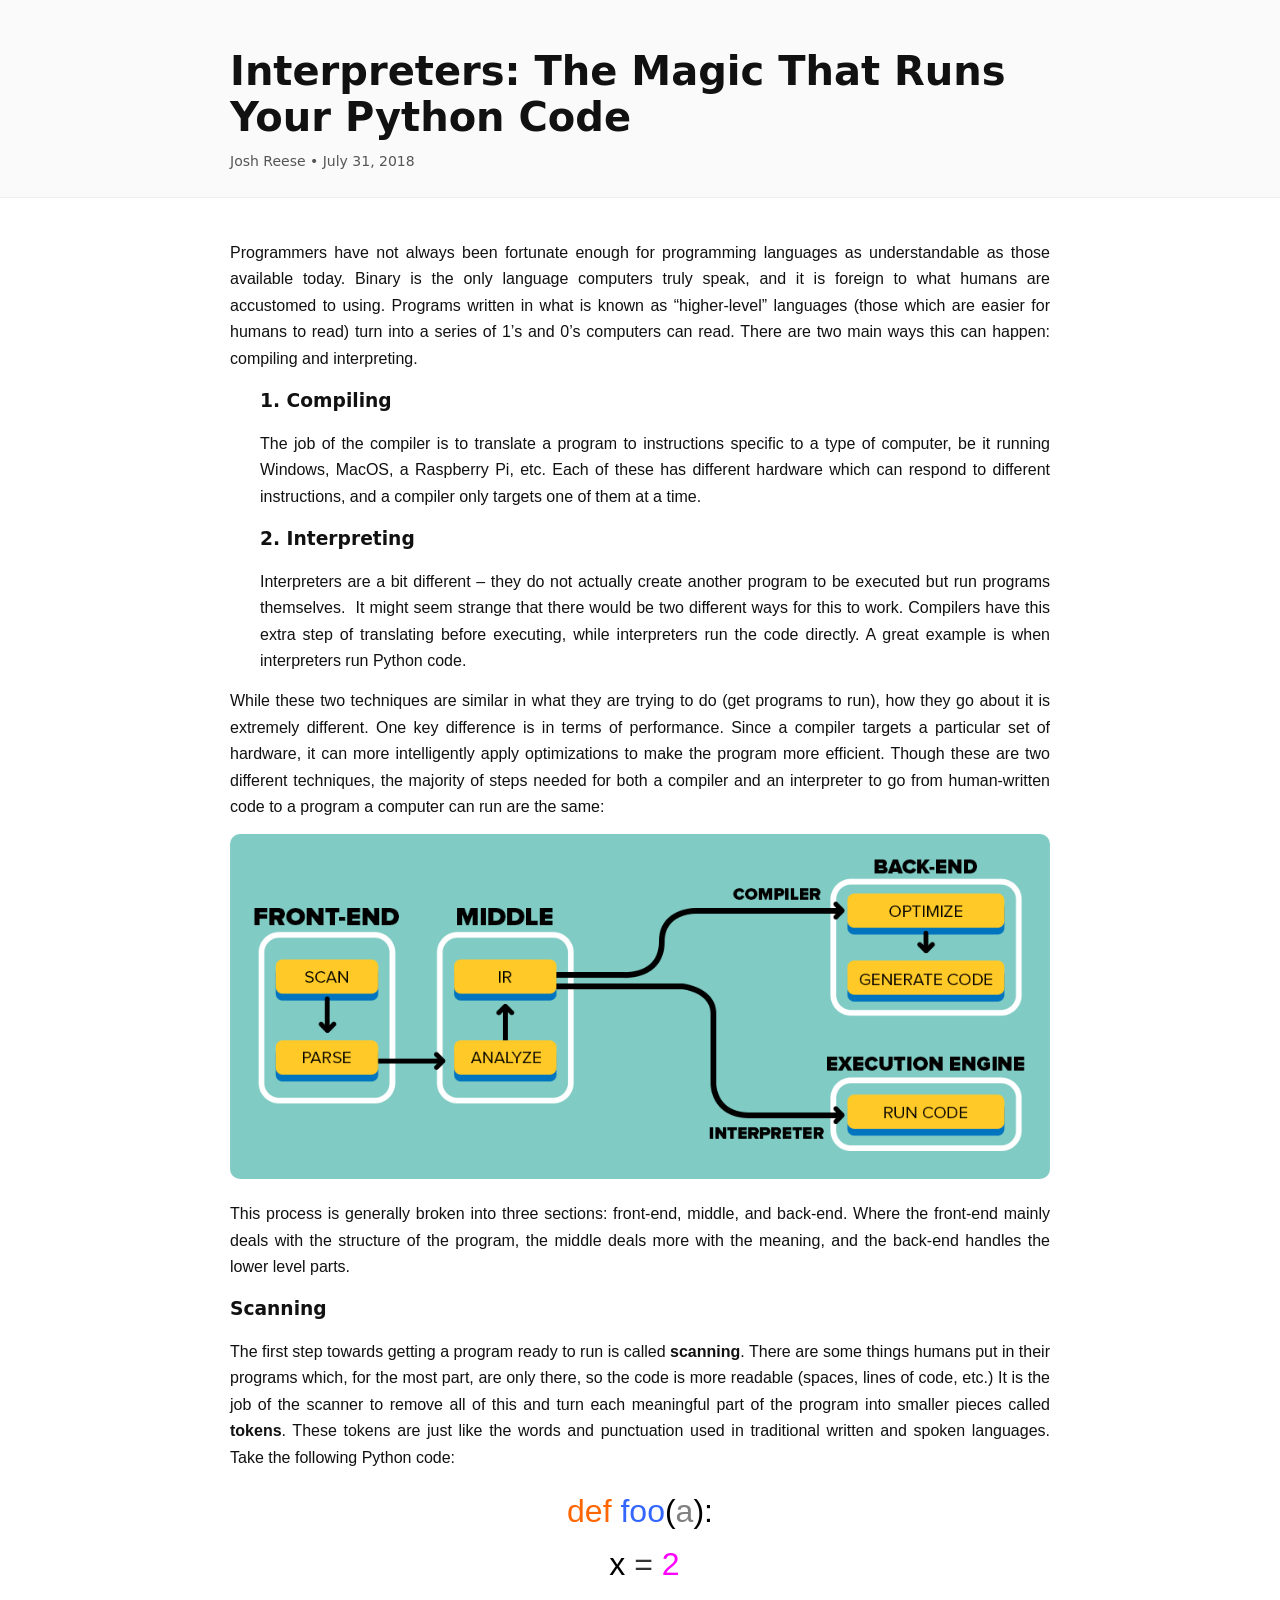
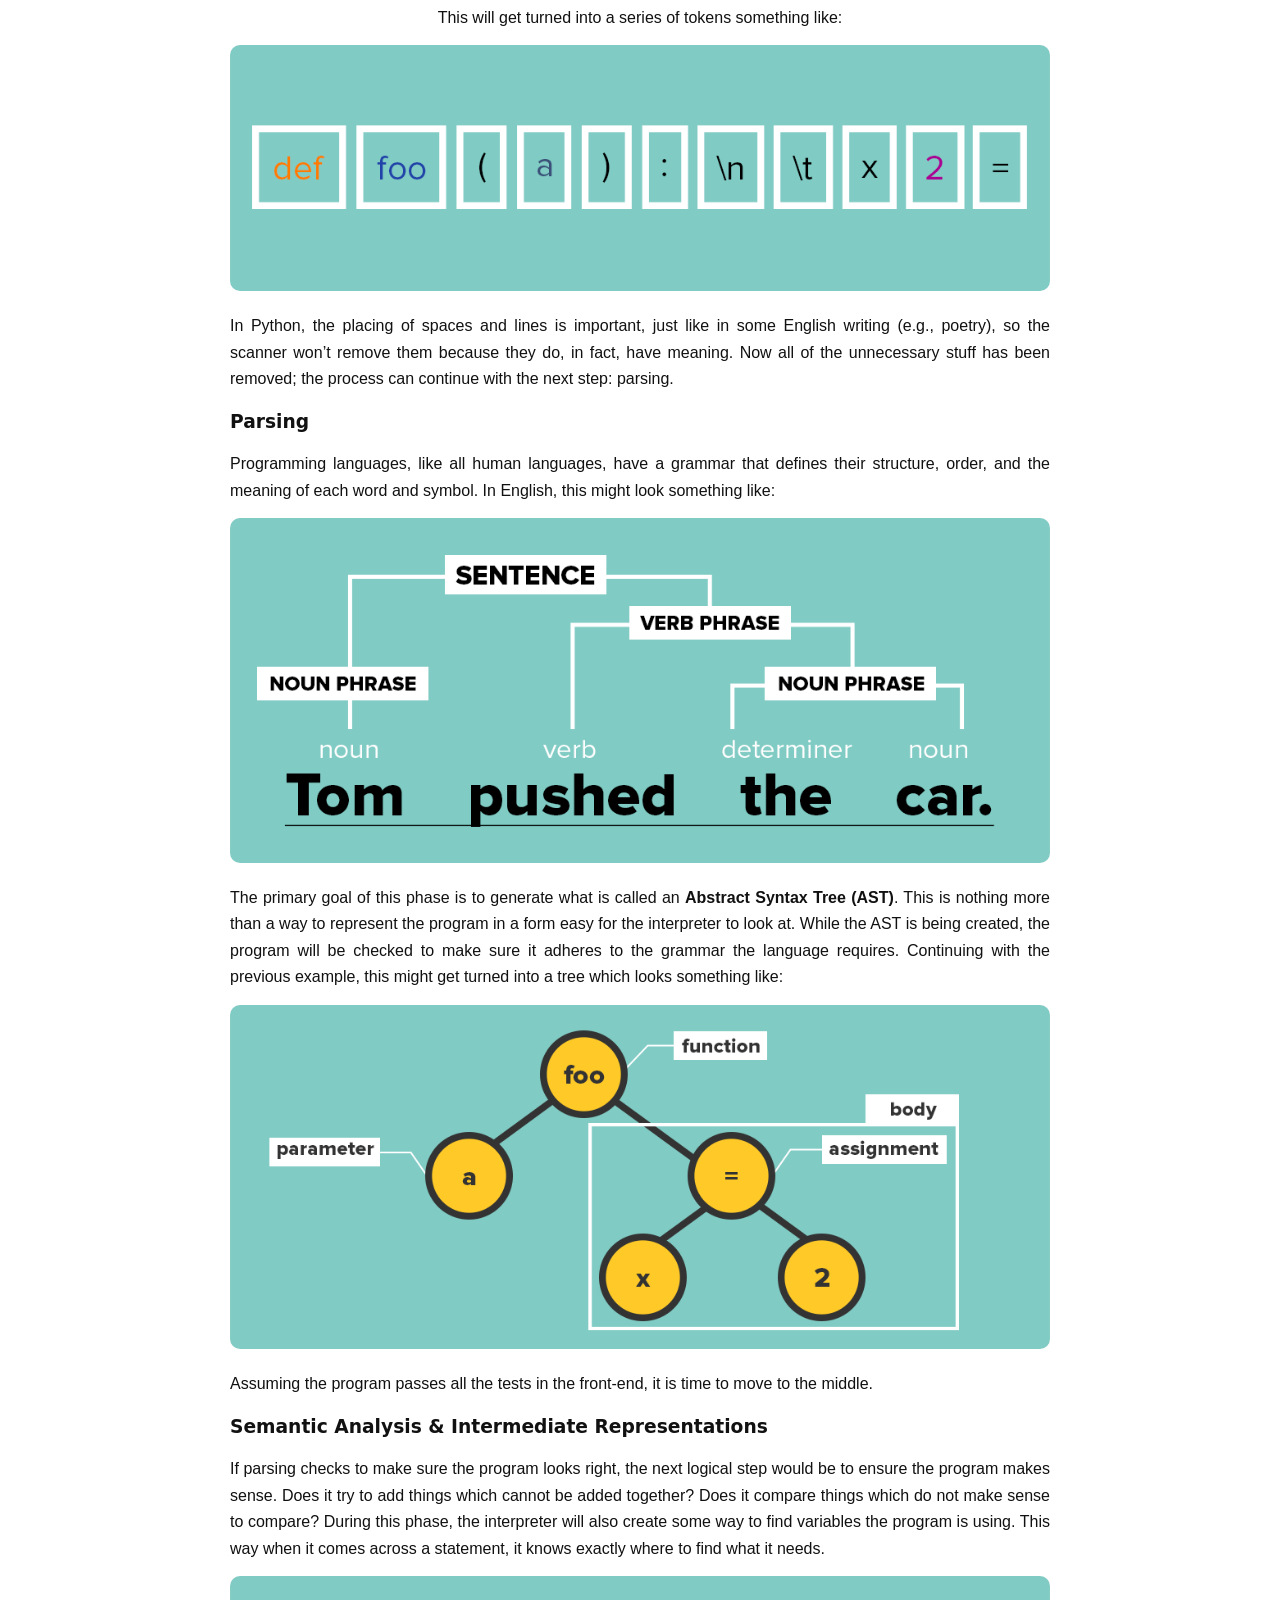
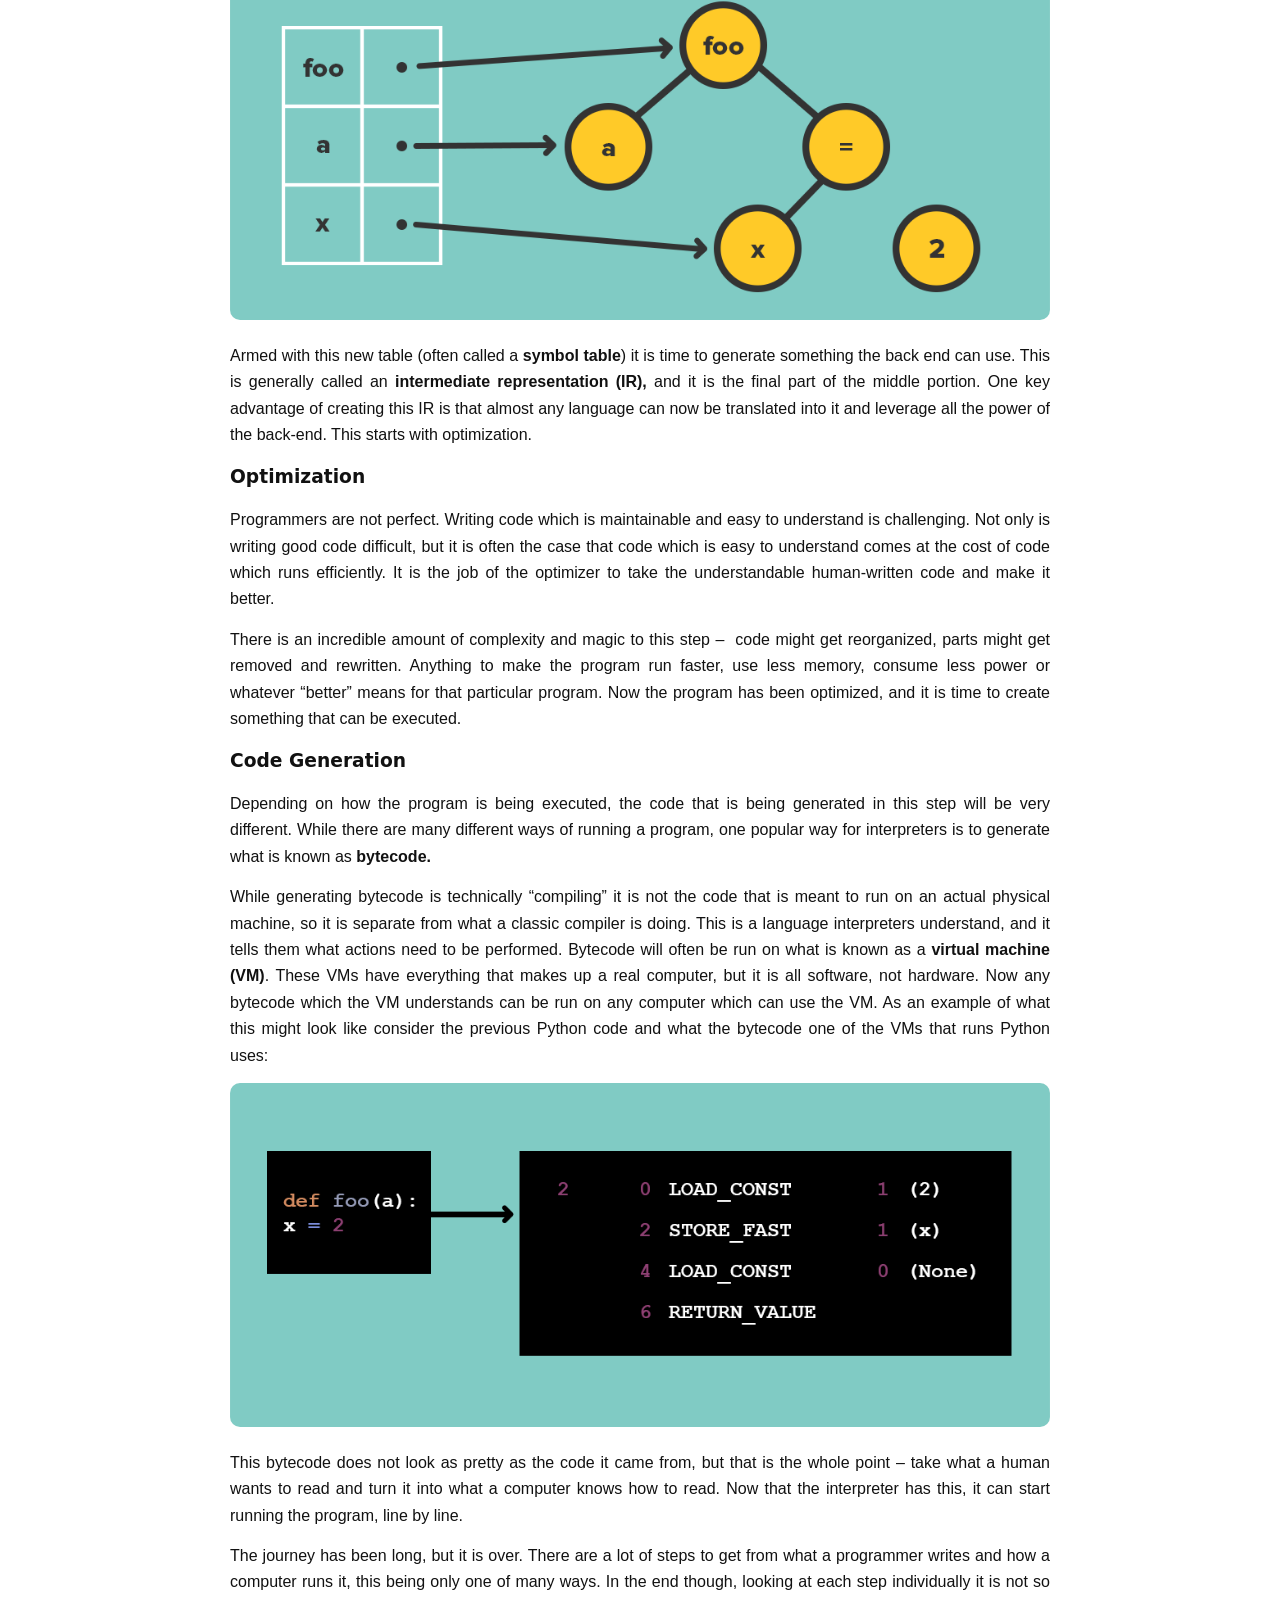
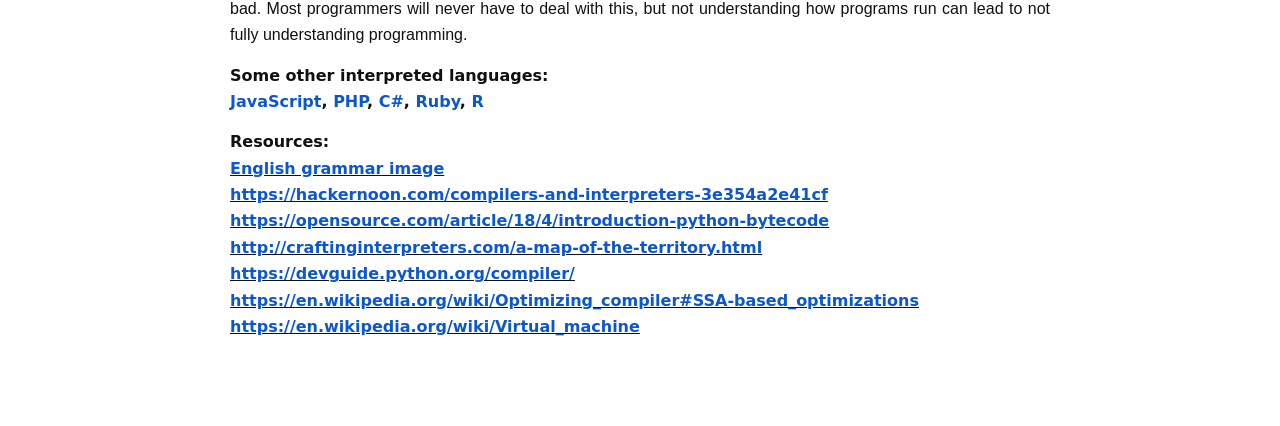
==== index.html @ 9c785656 "Initial static blog deploy" ====
<!doctype html>
<html lang="en">
<head>
  <meta charset="utf-8"/>
  <meta name="viewport" content="width=device-width, initial-scale=1"/>
  <title>Interpreters: The Magic That Runs Your Python Code</title>
  <meta name="author" content="Josh Reese"/>
  <style>
:root{color-scheme:light;}
body{margin:0;font-family:ui-sans-serif,system-ui,-apple-system,Segoe UI,Roboto,Helvetica,Arial,"Apple Color Emoji","Segoe UI Emoji";line-height:1.65;color:#111;background:#fff;}
header{padding:48px 20px 24px;border-bottom:1px solid #eee;background:#fafafa;}
main{max-width:820px;margin:0 auto;padding:28px 20px 72px;}
h1{font-size:40px;line-height:1.15;margin:0 0 10px;}
.meta{font-size:14px;color:#555;}
article h2{font-size:28px;margin-top:34px;line-height:1.25;}
article h3{font-size:20px;margin-top:26px;}
p{margin:14px 0;}
a{color:#0b57d0;text-decoration:none;}
a:hover{text-decoration:underline;}
pre{overflow:auto;padding:14px 16px;border-radius:10px;background:#0f172a;color:#e5e7eb;line-height:1.55;}
code{font-family:ui-monospace,SFMono-Regular,Menlo,Monaco,Consolas,"Liberation Mono","Courier New",monospace;font-size:.95em;}
pre code{color:inherit;}
blockquote{margin:18px 0;padding:2px 18px;border-left:4px solid #ddd;color:#333;background:#fafafa;border-radius:8px;}
img{max-width:100%;height:auto;border-radius:10px;}
figure{margin:22px 0;}
figcaption{font-size:13px;color:#555;margin-top:8px;}
hr{border:none;border-top:1px solid #eee;margin:34px 0;}
ul,ol{padding-left:22px;}
li{margin:6px 0;}
table{border-collapse:collapse;width:100%;margin:18px 0;}
th,td{border:1px solid #e5e7eb;padding:10px;vertical-align:top;}
small{color:#555;}
</style>
</head>
<body>
  <header>
    <div style="max-width:820px;margin:0 auto;">
      <h1>Interpreters: The Magic That Runs Your Python Code</h1>
      <div class="meta">Josh Reese • July 31, 2018</div>
    </div>
  </header>
  <main>
    <article>
      
<p style="text-align: justify;"><span style="font-family: Arial, Helvetica, sans-serif;">Programmers have not always been fortunate enough for programming languages as understandable as those available today. Binary is the only language computers truly speak, and it is foreign to what humans are accustomed to using. Programs written in what is known as “higher-level” languages (those which are easier for humans to read) turn into a series of 1’s and 0’s computers can read. There are two main ways this can happen: compiling and interpreting.</span></p>
<p style="padding-left: 30px;"><span style="font-size: 14pt;"><strong> 1. </strong><strong>Compiling</strong></span></p>
<p style="text-align: justify; padding-left: 30px;"><span style="font-weight: 400; font-family: Arial, Helvetica, sans-serif;">The job of the compiler is to translate a program to instructions specific to a type of computer, be it running Windows, MacOS, a Raspberry Pi, etc. Each of these has different hardware which can respond to different instructions, and a compiler only targets one of them at a time. </span></p>
<p style="padding-left: 30px;"><span style="font-size: 14pt;"><strong> 2. </strong></span><span style="font-size: 14pt;"><strong>Interpreting</strong></span></p>
<p style="text-align: justify; padding-left: 30px;"><span style="font-weight: 400; font-family: Arial, Helvetica, sans-serif;">Interpreters are a bit different – they do not actually create another program to be executed but run programs themselves.  It might seem strange that there would be two different ways for this to work. Compilers have this extra step of translating before executing, while interpreters run the code directly. A great example is when interpreters run Python code.</span></p>
<p style="text-align: justify;"><span style="font-weight: 400; font-family: Arial, Helvetica, sans-serif;">While these two techniques are similar in what they are trying to do (get programs to run), how they go about it is extremely different. One key difference is in terms of performance. Since a compiler targets a particular set of hardware, it can more intelligently apply optimizations to make the program more efficient. Though these are two different techniques, the majority of steps needed for both a compiler and an interpreter to go from human-written code to a program a computer can run are the same:</span></p>
<p style="text-align: justify;"><span style="font-family: Arial, Helvetica, sans-serif;"><a class="fancybox image" href="./assets/i1.png"><img alt="i1" class="alignnone size-full wp-image-5828" height="420" src="./assets/i1.png" width="1000"/></a></span></p>
<p style="text-align: justify;"><span style="font-family: Arial, Helvetica, sans-serif;"><span style="font-weight: 400;">T</span><span style="font-weight: 400;">his process is generally broken into three sections: front-end, middle, and back-end. Where the front-end mainly deals with the structure of the program, the middle deals more with the meaning, and the back-end handles the lower level parts.</span></span></p>
<p style="text-align: justify;"><span style="font-size: 14pt;"><strong>Scanning</strong></span></p>
<p style="text-align: justify;"><span style="font-family: Arial, Helvetica, sans-serif;"><span style="font-weight: 400;">The first step towards getting a program ready to run is called </span><b>scanning</b><span style="font-weight: 400;">. There are some things humans put in their programs which, for the most part, are only there, so the code is more readable (spaces, lines of code, etc.) It is the job of the scanner to remove all of this and turn each meaningful part of the program into smaller pieces called </span><b>tokens</b><span style="font-weight: 400;">. These tokens are just like the words and punctuation used in traditional written and spoken languages. Take the following Python code: </span></span></p>
<p style="text-align: center;"><span style="font-size: 24pt; font-family: Arial, Helvetica, sans-serif;"><span style="font-weight: 400; color: #ff6600;">def</span> <span style="font-weight: 400; color: #3366ff;">foo</span><span style="font-weight: 400;"><span style="color: #000000;">(</span><span style="color: #808080;">a</span><span style="color: #000000;">):</span></span><span style="font-weight: 400;"><br/>
</span><span style="font-weight: 400;">  <span style="color: #000000;">x </span></span><span style="color: #333333;">= </span><span style="font-weight: 400; color: #ff00ff;">2</span></span></p>
<p style="text-align: center;"><span style="font-weight: 400; font-family: Arial, Helvetica, sans-serif;">This will get turned into a series of tokens something like:</span></p>
<p style="text-align: center;"><span style="font-family: Arial, Helvetica, sans-serif;"><a class="fancybox image" href="./assets/i2.png"><img alt="i2" class="alignnone size-full wp-image-5829" height="300" src="./assets/i2.png" width="1000"/></a></span></p>
<p style="text-align: justify;"><span style="font-weight: 400; font-family: Arial, Helvetica, sans-serif;">In Python, the placing of spaces and lines is important, just like in some English writing (e.g., poetry), so the scanner won’t remove them because they do, in fact, have meaning. Now all of the unnecessary stuff has been removed; the process can continue with the next step: parsing.</span></p>
<p style="text-align: justify;"><span style="font-size: 14pt;"><strong>Parsing</strong></span></p>
<p style="text-align: justify;"><span style="font-family: Arial, Helvetica, sans-serif;"><span style="font-weight: 400;">Programming languages, like all human languages, have a grammar that defines their structure, order, and the meaning of each word and symbol. In English, this might look something like</span><span style="font-weight: 400;">:</span></span></p>
<p style="text-align: justify;"><span style="font-family: Arial, Helvetica, sans-serif;"><a class="fancybox image" href="./assets/i3.png"><img alt="i3" class="alignnone size-full wp-image-5830" height="420" src="./assets/i3.png" width="1000"/></a></span></p>
<p style="text-align: justify;"><span style="font-weight: 400; font-family: Arial, Helvetica, sans-serif;"> </span></p>
<p style="text-align: justify;"><span style="font-family: Arial, Helvetica, sans-serif;"><span style="font-weight: 400;">The primary goal of this phase is to generate what is called an </span><b>Abstract Syntax Tree (AST)</b><span style="font-weight: 400;">. This is nothing more than a way to represent the program in a form easy for the interpreter to look at. While the AST is being created, the program will be checked to make sure it adheres to the grammar the language requires. Continuing with the previous example, this might get turned into a tree which looks something like:</span></span></p>
<p style="text-align: justify;"><span style="font-family: Arial, Helvetica, sans-serif;"><a class="fancybox image" href="./assets/i4.png"><img alt="i4" class="alignnone size-full wp-image-5831" height="420" src="./assets/i4.png" width="1000"/></a></span></p>
<p style="text-align: justify;"><span style="font-weight: 400; font-family: Arial, Helvetica, sans-serif;">Assuming the program passes all the tests in the front-end, it is time to move to the middle. </span></p>
<p style="text-align: left;"><span style="font-size: 14pt;"><strong>Semantic Analysis &amp; Intermediate Representations</strong></span></p>
<p style="text-align: justify;"><span style="font-family: Arial, Helvetica, sans-serif;"><span style="font-weight: 400;">If parsing checks to make sure the program looks right, the next logical step would be to ensure the program makes sense. Does it try to add things which cannot be added together? Does it compare things which do not make sense to compare? During this phase, the interpreter will also create some way to find variables the program is using. This way when it comes across a statement, it knows exactly where to find what it needs. </span><span style="font-weight: 400;">   </span></span></p>
<p style="text-align: justify;"><span style="font-family: Arial, Helvetica, sans-serif;"><a class="fancybox image" href="./assets/i5.png"><img alt="i5" class="alignnone size-full wp-image-5832" height="420" src="./assets/i5.png" width="1000"/></a></span></p>
<p style="text-align: justify;"><span style="font-family: Arial, Helvetica, sans-serif;"><span style="font-weight: 400;">Armed with this new table (often called a </span><b>symbol table</b><span style="font-weight: 400;">) it is time to generate something the back end can use. This is generally called an </span><b>intermediate representation</b> <b>(IR),</b><span style="font-weight: 400;"> and it is the final part of the middle portion. One key advantage of creating this IR is that almost any language can now be translated into it and leverage all the power of the back-end. This starts with optimization.</span></span></p>
<p style="text-align: justify;"><span style="font-size: 14pt;"><strong>Optimization</strong></span></p>
<p style="text-align: justify;"><span style="font-weight: 400; font-family: Arial, Helvetica, sans-serif;">Programmers are not perfect. Writing code which is maintainable and easy to understand is challenging. Not only is writing good code difficult, but it is often the case that code which is easy to understand comes at the cost of code which runs efficiently. It is the job of the optimizer to take the understandable human-written code and make it better. </span></p>
<p style="text-align: justify;"><span style="font-weight: 400; font-family: Arial, Helvetica, sans-serif;">There is an incredible amount of complexity and magic to this step –  code might get reorganized, parts might get removed and rewritten. Anything to make the program run faster, use less memory, consume less power or whatever “better” means for that particular program. Now the program has been optimized, and it is time to create something that can be executed.</span></p>
<p style="text-align: justify;"><span style="font-size: 14pt;"><strong>Code Generation</strong></span></p>
<p style="text-align: justify;"><span style="font-family: Arial, Helvetica, sans-serif;"><span style="font-weight: 400;">Depending on how the program is being executed, the code that is being generated in this step will be very different. While there are many different ways of running a program, one popular way for interpreters is to generate what is known as </span><b>bytecode. </b></span></p>
<p style="text-align: justify;"><span style="font-family: Arial, Helvetica, sans-serif;"><span style="font-weight: 400;">While generating bytecode is technically “compiling” it is not the code that is meant to run on an actual physical machine, so it is separate from what a classic compiler is doing. This is a language interpreters understand, and it tells them what actions need to be performed. Bytecode will often be run on what is known as a </span><b>virtual machine (VM)</b><span style="font-weight: 400;">. These VMs have everything that makes up a real computer, but it is all software, not hardware. Now any bytecode which the VM understands can be run on any computer which can use the VM. As an example of what this might look like consider the previous Python code and what the bytecode one of the VMs that runs Python uses:</span></span></p>
<p style="text-align: justify;"><span style="font-family: Arial, Helvetica, sans-serif;"><a class="fancybox image" href="./assets/i6.png"><img alt="i6" class="alignnone size-full wp-image-5833" height="420" src="./assets/i6.png" width="1000"/></a></span></p>
<p style="text-align: justify;"><span style="font-weight: 400; font-family: Arial, Helvetica, sans-serif;">This bytecode does not look as pretty as the code it came from, but that is the whole point – take what a human wants to read and turn it into what a computer knows how to read. Now that the interpreter has this, it can start running the program, line by line.</span></p>
<p style="text-align: justify;"><span style="font-weight: 400; font-family: Arial, Helvetica, sans-serif;">The journey has been long, but it is over. There are a lot of steps to get from what a programmer writes and how a computer runs it, this being only one of many ways. In the end though, looking at each step individually it is not so bad. Most programmers will never have to deal with this, but not understanding how programs run can lead to not fully understanding programming.</span></p>
<p><strong>Some other interpreted languages:</strong><br/>
<strong><a href="https://en.wikipedia.org/wiki/JavaScript" target="_blank">JavaScript</a>, <a href="https://en.wikipedia.org/wiki/PHP" target="_blank">PHP</a>, <a href="https://en.wikipedia.org/wiki/C_Sharp_(programming_language)">C#</a>, <a href="https://en.wikipedia.org/wiki/Ruby_(programming_language)" target="_blank">Ruby</a>, <a href="https://en.wikipedia.org/wiki/R_(programming_language)" target="_blank">R</a></strong></p>
<p><strong>Resources:</strong><br/>
<a href="https://photobucket.com/gallery/user/shmi11y/media/cGF0aDpVb1MgTGluZ1NpdGUvdG9tcHVzaGVkdGhlY2FyLnBuZw==/?ref="></a><span style="text-decoration: underline;"><strong><a href="https://photobucket.com/gallery/user/shmi11y/media/cGF0aDpVb1MgTGluZ1NpdGUvdG9tcHVzaGVkdGhlY2FyLnBuZw==/?ref=" target="_blank">English grammar image</a></strong></span><br/>
<span style="text-decoration: underline;"><strong><a href="https://hackernoon.com/compilers-and-interpreters-3e354a2e41cf" target="_blank">https://hackernoon.com/compilers-and-interpreters-3e354a2e41cf</a></strong></span><br/>
<span style="text-decoration: underline;"><strong><a href="https://opensource.com/article/18/4/introduction-python-bytecode" target="_blank">https://opensource.com/article/18/4/introduction-python-bytecode</a></strong></span><br/>
<span style="text-decoration: underline;"><strong><a href="http://craftinginterpreters.com/a-map-of-the-territory.html"></a><a href="http://craftinginterpreters.com/a-map-of-the-territory.html" target="_blank">http://craftinginterpreters.com/a-map-of-the-territory.html</a></strong></span><br/>
<span style="text-decoration: underline;"><strong><a href="https://devguide.python.org/compiler/"></a><a href="https://devguide.python.org/compiler/" target="_blank">https://devguide.python.org/compiler/</a></strong></span><br/>
<span style="text-decoration: underline;"><strong><a href="https://en.wikipedia.org/wiki/Optimizing_compiler#SSA-based_optimizations"></a><a href="https://en.wikipedia.org/wiki/Optimizing_compiler#SSA-based_optimizations" target="_blank">https://en.wikipedia.org/wiki/Optimizing_compiler#SSA-based_optimizations</a></strong></span><br/>
<span style="text-decoration: underline;"><strong><a href="https://en.wikipedia.org/wiki/Virtual_machine"></a><a href="https://en.wikipedia.org/wiki/Virtual_machine" target="_blank">https://en.wikipedia.org/wiki/Virtual_machine</a></strong></span></p>
<p class="no-break"> </p> 
    </article>
  </main>
</body>
</html>
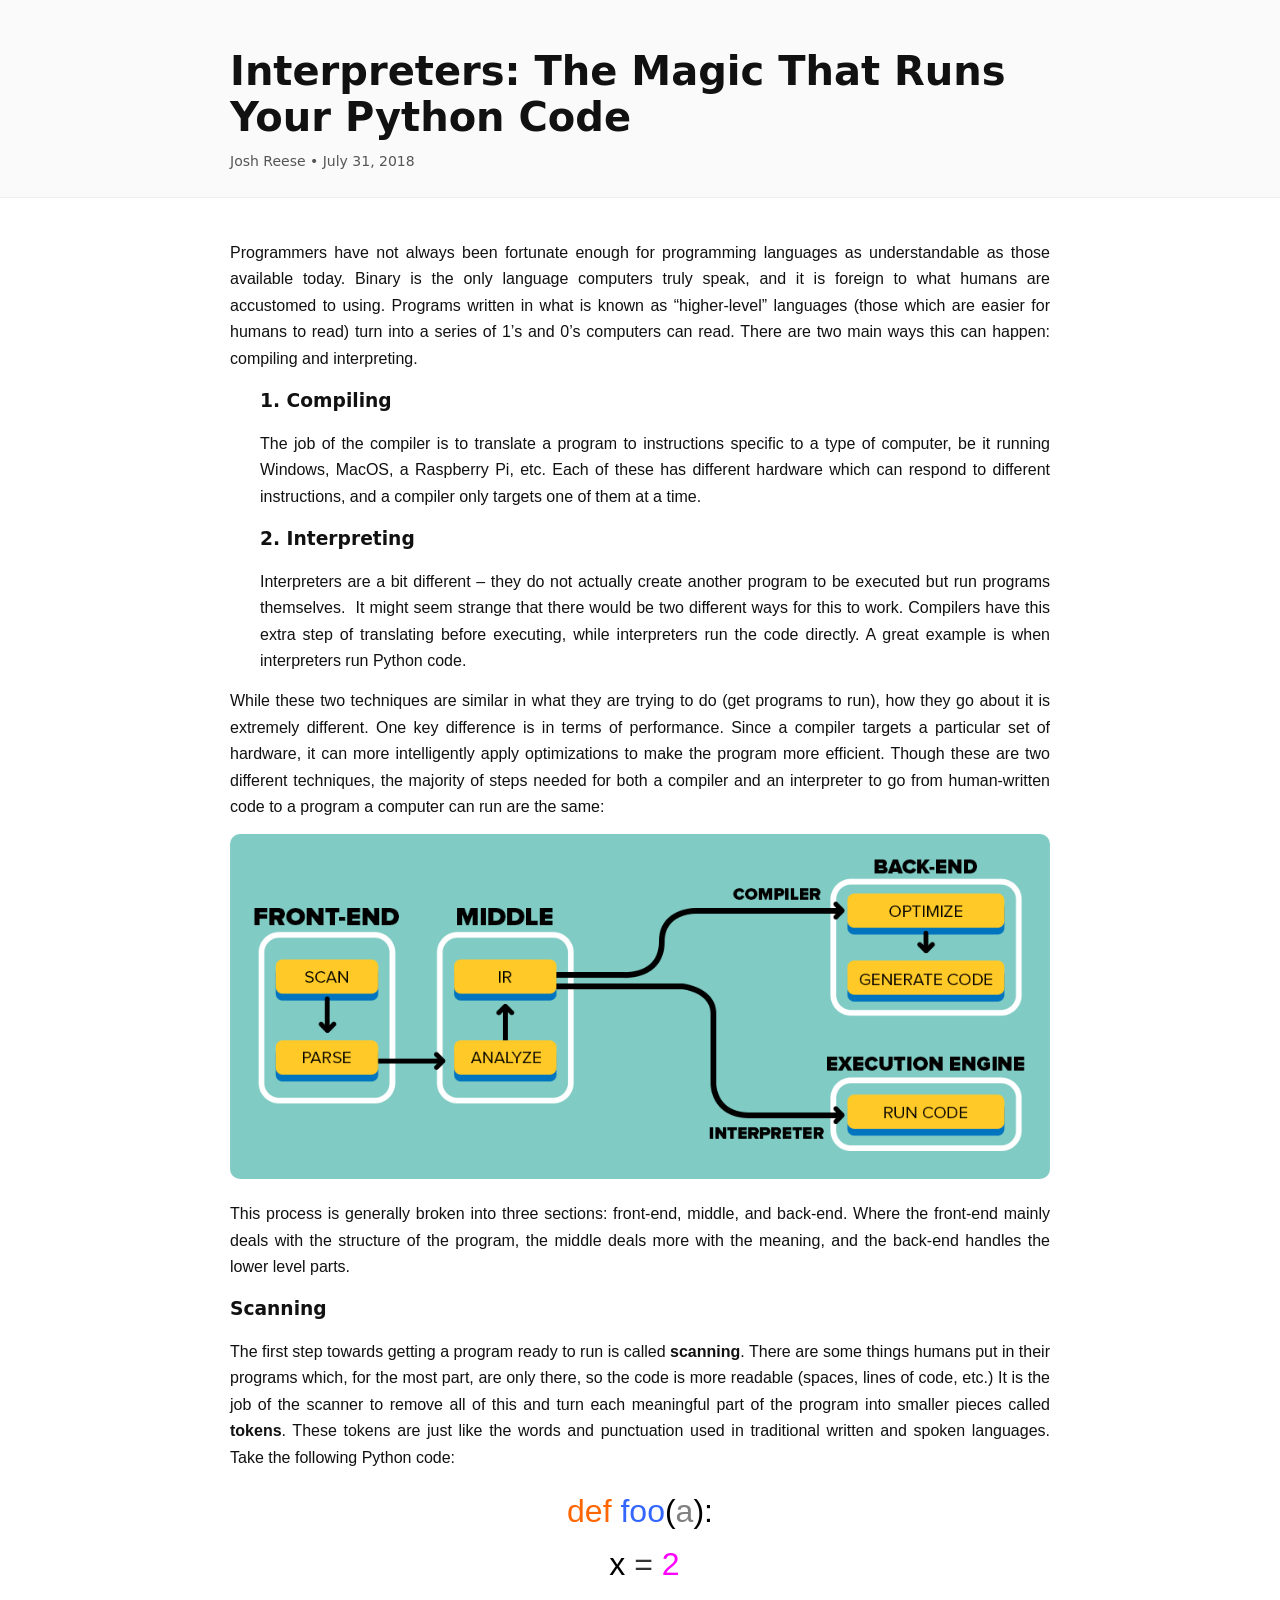
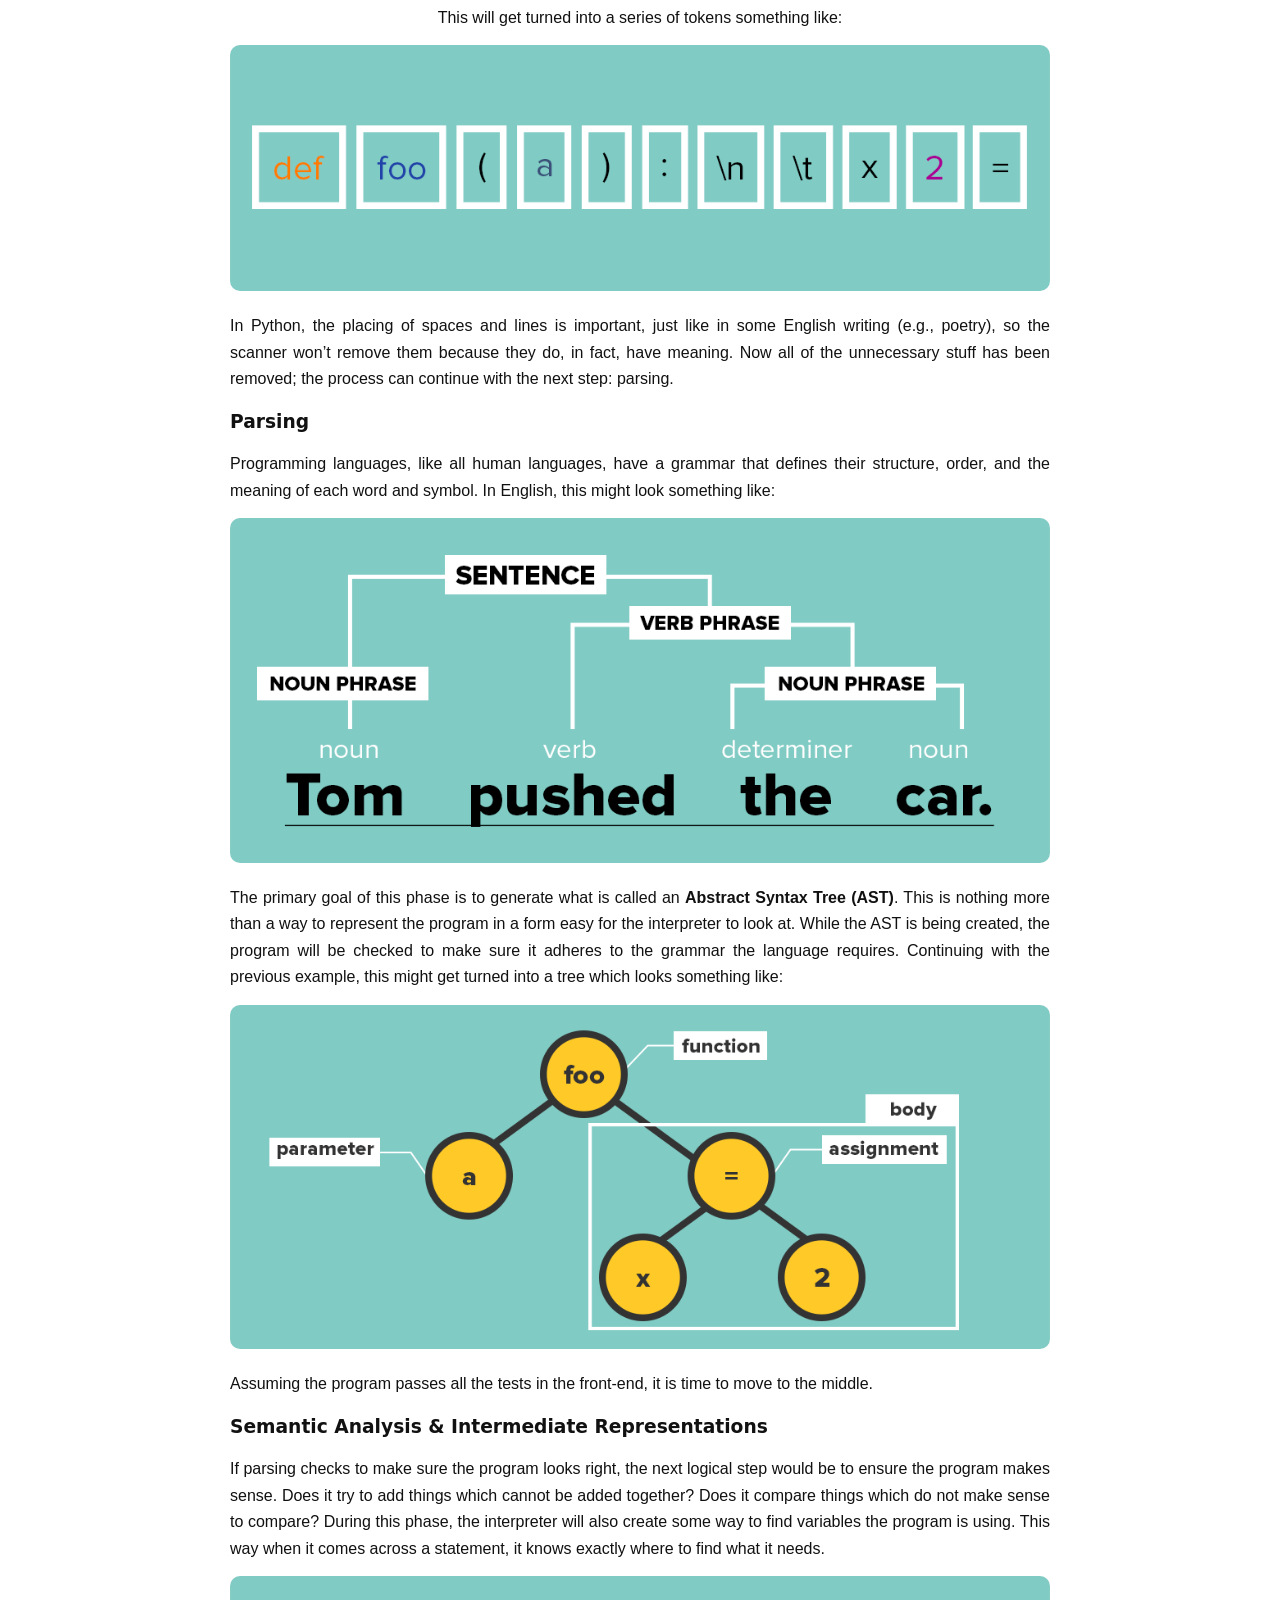
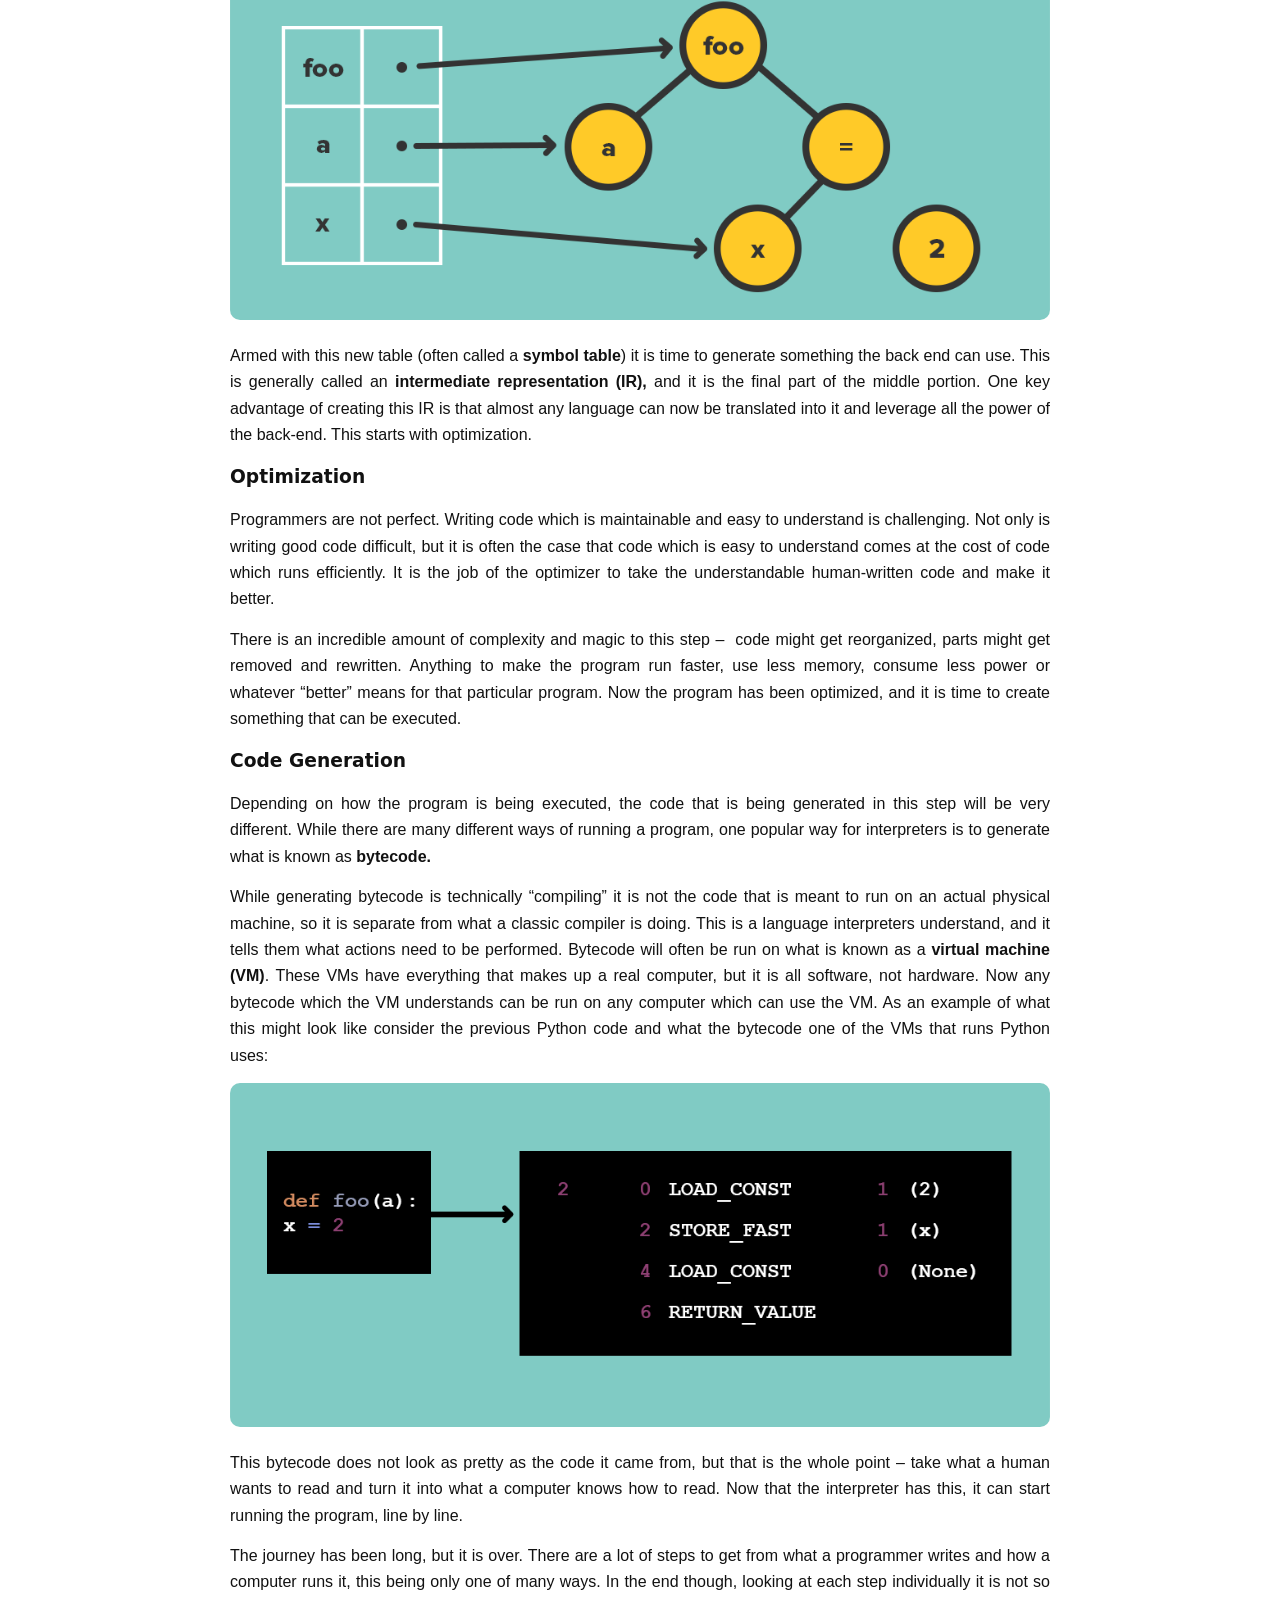
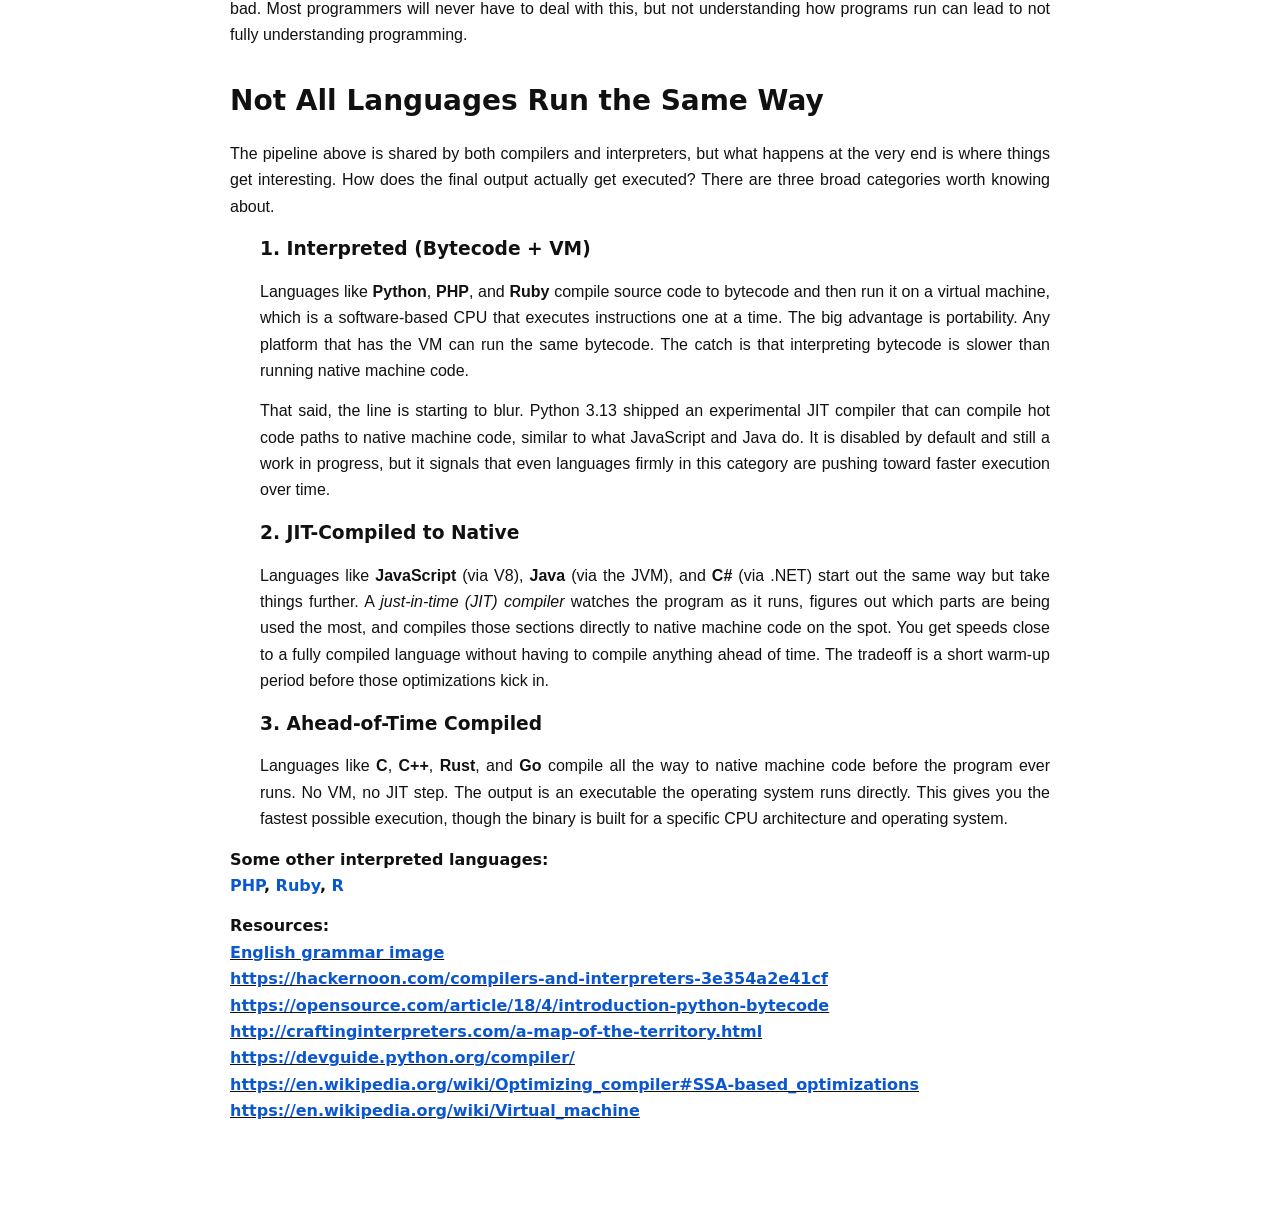
==== commit 0bdd98ae: "Add language execution categories section The original post listed C# and JavaScript as interpreted " ====
--- a/index.html
+++ b/index.html
@@ -77,8 +77,21 @@
 <p style="text-align: justify;"><span style="font-family: Arial, Helvetica, sans-serif;"><a class="fancybox image" href="./assets/i6.png"><img alt="i6" class="alignnone size-full wp-image-5833" height="420" src="./assets/i6.png" width="1000"/></a></span></p>
 <p style="text-align: justify;"><span style="font-weight: 400; font-family: Arial, Helvetica, sans-serif;">This bytecode does not look as pretty as the code it came from, but that is the whole point – take what a human wants to read and turn it into what a computer knows how to read. Now that the interpreter has this, it can start running the program, line by line.</span></p>
 <p style="text-align: justify;"><span style="font-weight: 400; font-family: Arial, Helvetica, sans-serif;">The journey has been long, but it is over. There are a lot of steps to get from what a programmer writes and how a computer runs it, this being only one of many ways. In the end though, looking at each step individually it is not so bad. Most programmers will never have to deal with this, but not understanding how programs run can lead to not fully understanding programming.</span></p>
+<h2>Not All Languages Run the Same Way</h2>
+<p style="text-align: justify;"><span style="font-family: Arial, Helvetica, sans-serif;">The pipeline above is shared by both compilers and interpreters, but what happens at the very end is where things get interesting. How does the final output actually get executed? There are three broad categories worth knowing about.</span></p>
+
+<p style="padding-left: 30px;"><span style="font-size: 14pt;"><strong>1. Interpreted (Bytecode + VM)</strong></span></p>
+<p style="text-align: justify; padding-left: 30px;"><span style="font-family: Arial, Helvetica, sans-serif;">Languages like <strong>Python</strong>, <strong>PHP</strong>, and <strong>Ruby</strong> compile source code to bytecode and then run it on a virtual machine, which is a software-based CPU that executes instructions one at a time. The big advantage is portability. Any platform that has the VM can run the same bytecode. The catch is that interpreting bytecode is slower than running native machine code.</span></p>
+<p style="text-align: justify; padding-left: 30px;"><span style="font-family: Arial, Helvetica, sans-serif;">That said, the line is starting to blur. Python 3.13 shipped an experimental JIT compiler that can compile hot code paths to native machine code, similar to what JavaScript and Java do. It is disabled by default and still a work in progress, but it signals that even languages firmly in this category are pushing toward faster execution over time.</span></p>
+
+<p style="padding-left: 30px;"><span style="font-size: 14pt;"><strong>2. JIT-Compiled to Native</strong></span></p>
+<p style="text-align: justify; padding-left: 30px;"><span style="font-family: Arial, Helvetica, sans-serif;">Languages like <strong>JavaScript</strong> (via V8), <strong>Java</strong> (via the JVM), and <strong>C#</strong> (via .NET) start out the same way but take things further. A <em>just-in-time (JIT) compiler</em> watches the program as it runs, figures out which parts are being used the most, and compiles those sections directly to native machine code on the spot. You get speeds close to a fully compiled language without having to compile anything ahead of time. The tradeoff is a short warm-up period before those optimizations kick in.</span></p>
+
+<p style="padding-left: 30px;"><span style="font-size: 14pt;"><strong>3. Ahead-of-Time Compiled</strong></span></p>
+<p style="text-align: justify; padding-left: 30px;"><span style="font-family: Arial, Helvetica, sans-serif;">Languages like <strong>C</strong>, <strong>C++</strong>, <strong>Rust</strong>, and <strong>Go</strong> compile all the way to native machine code before the program ever runs. No VM, no JIT step. The output is an executable the operating system runs directly. This gives you the fastest possible execution, though the binary is built for a specific CPU architecture and operating system.</span></p>
+
 <p><strong>Some other interpreted languages:</strong><br/>
-<strong><a href="https://en.wikipedia.org/wiki/JavaScript" target="_blank">JavaScript</a>, <a href="https://en.wikipedia.org/wiki/PHP" target="_blank">PHP</a>, <a href="https://en.wikipedia.org/wiki/C_Sharp_(programming_language)">C#</a>, <a href="https://en.wikipedia.org/wiki/Ruby_(programming_language)" target="_blank">Ruby</a>, <a href="https://en.wikipedia.org/wiki/R_(programming_language)" target="_blank">R</a></strong></p>
+<strong><a href="https://en.wikipedia.org/wiki/PHP" target="_blank">PHP</a>, <a href="https://en.wikipedia.org/wiki/Ruby_(programming_language)" target="_blank">Ruby</a>, <a href="https://en.wikipedia.org/wiki/R_(programming_language)" target="_blank">R</a></strong></p>
 <p><strong>Resources:</strong><br/>
 <a href="https://photobucket.com/gallery/user/shmi11y/media/cGF0aDpVb1MgTGluZ1NpdGUvdG9tcHVzaGVkdGhlY2FyLnBuZw==/?ref="></a><span style="text-decoration: underline;"><strong><a href="https://photobucket.com/gallery/user/shmi11y/media/cGF0aDpVb1MgTGluZ1NpdGUvdG9tcHVzaGVkdGhlY2FyLnBuZw==/?ref=" target="_blank">English grammar image</a></strong></span><br/>
 <span style="text-decoration: underline;"><strong><a href="https://hackernoon.com/compilers-and-interpreters-3e354a2e41cf" target="_blank">https://hackernoon.com/compilers-and-interpreters-3e354a2e41cf</a></strong></span><br/>
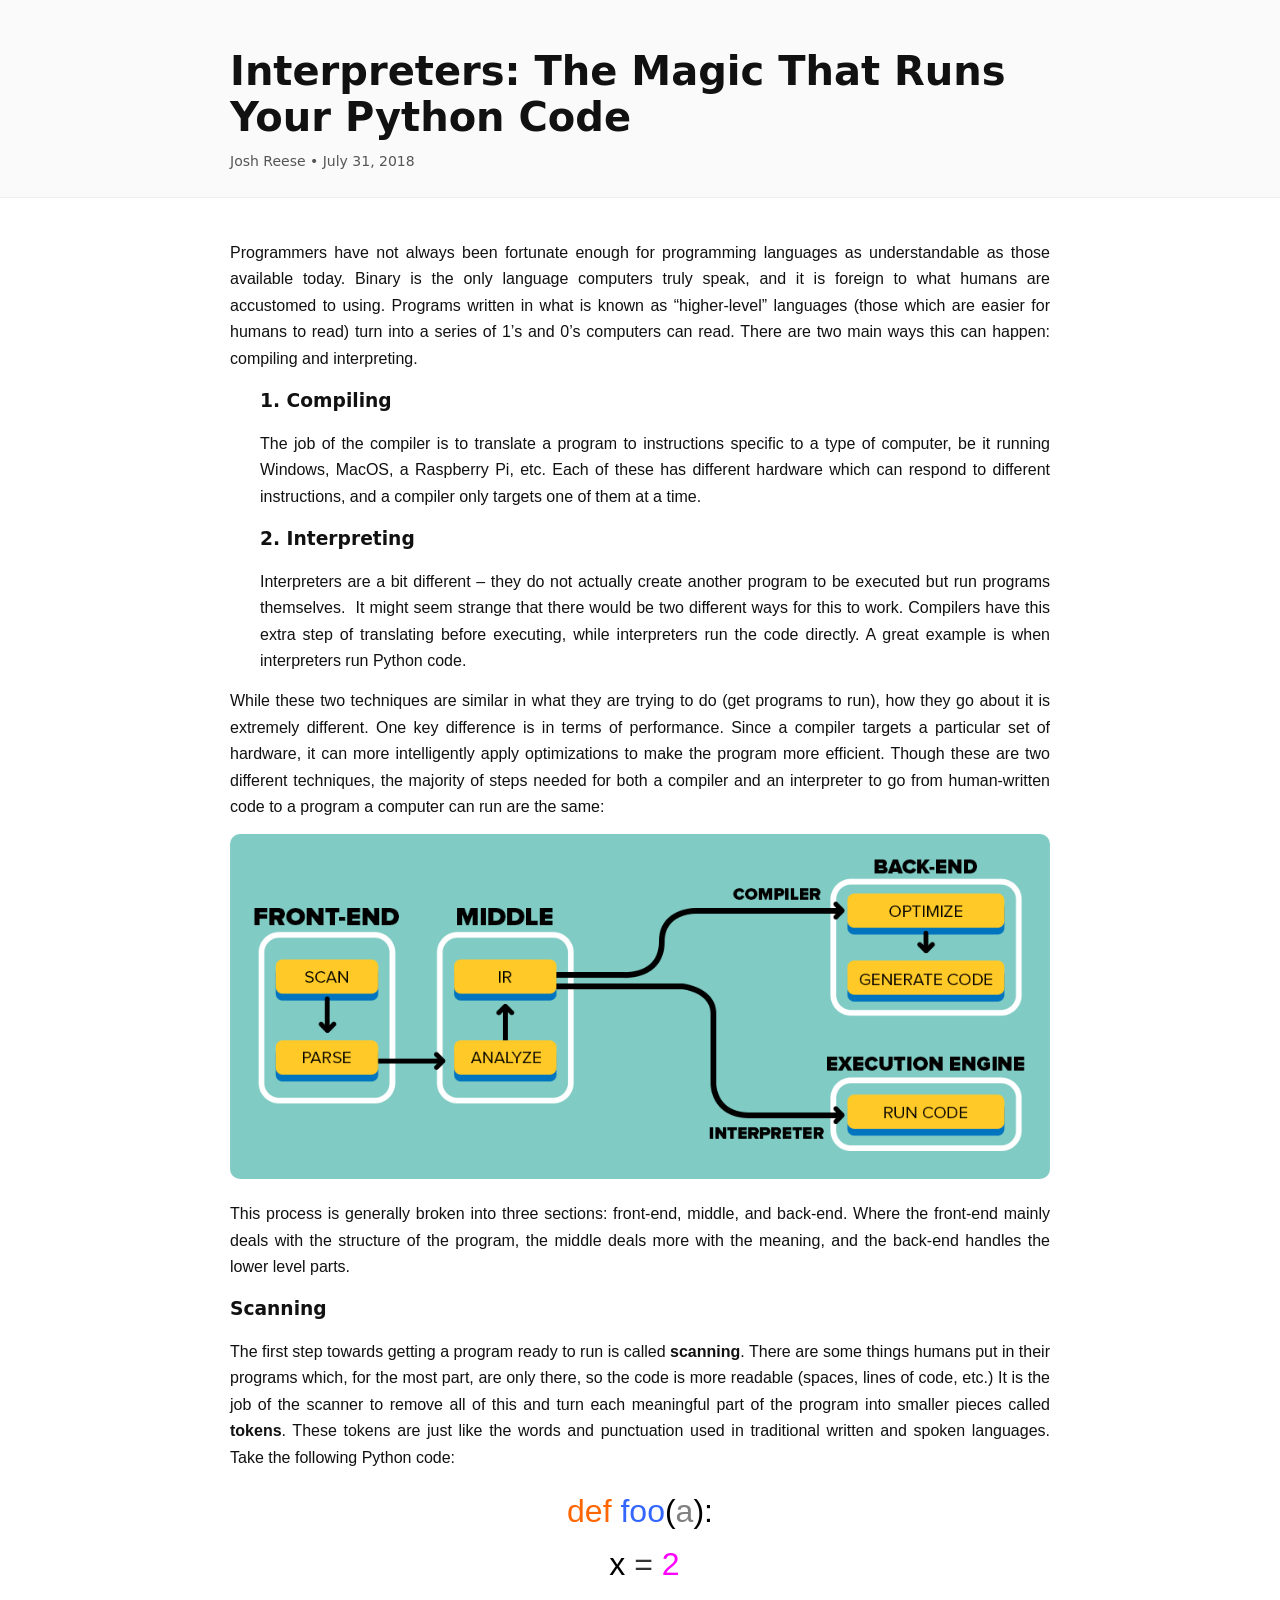
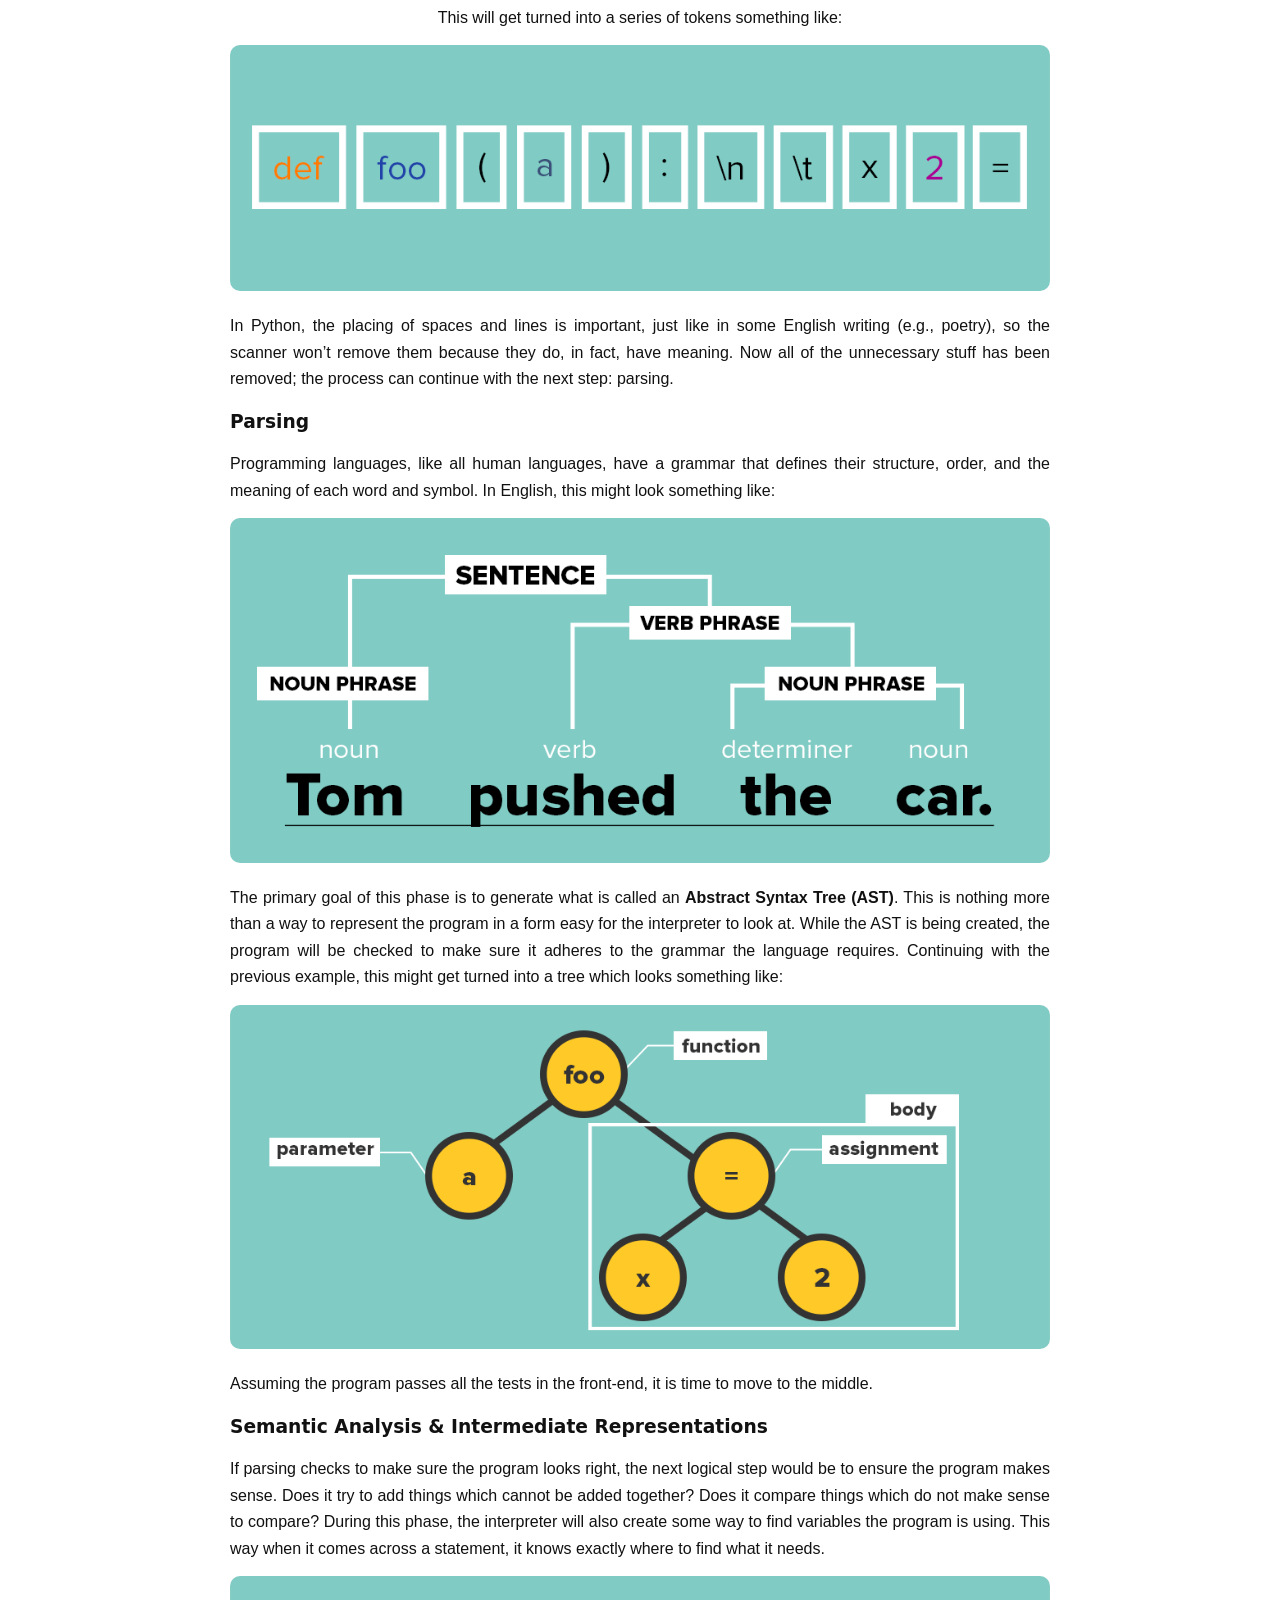
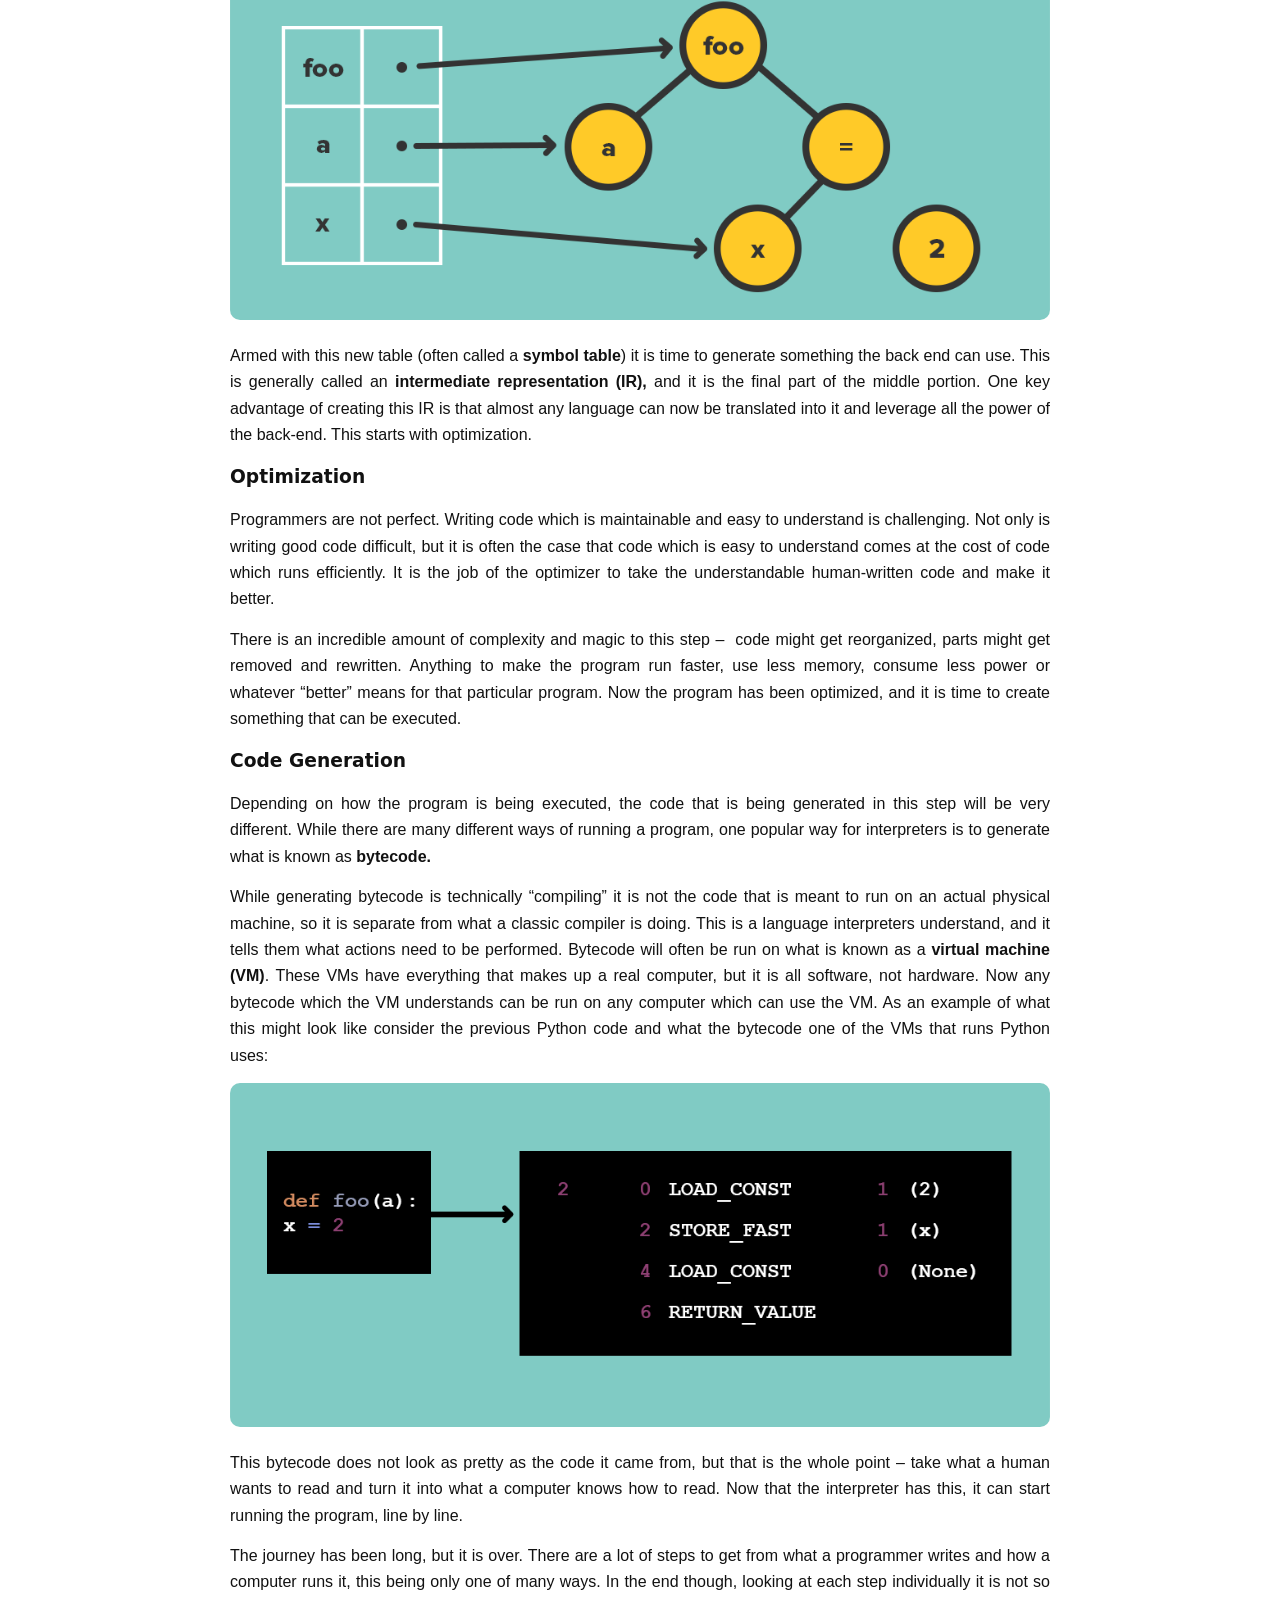
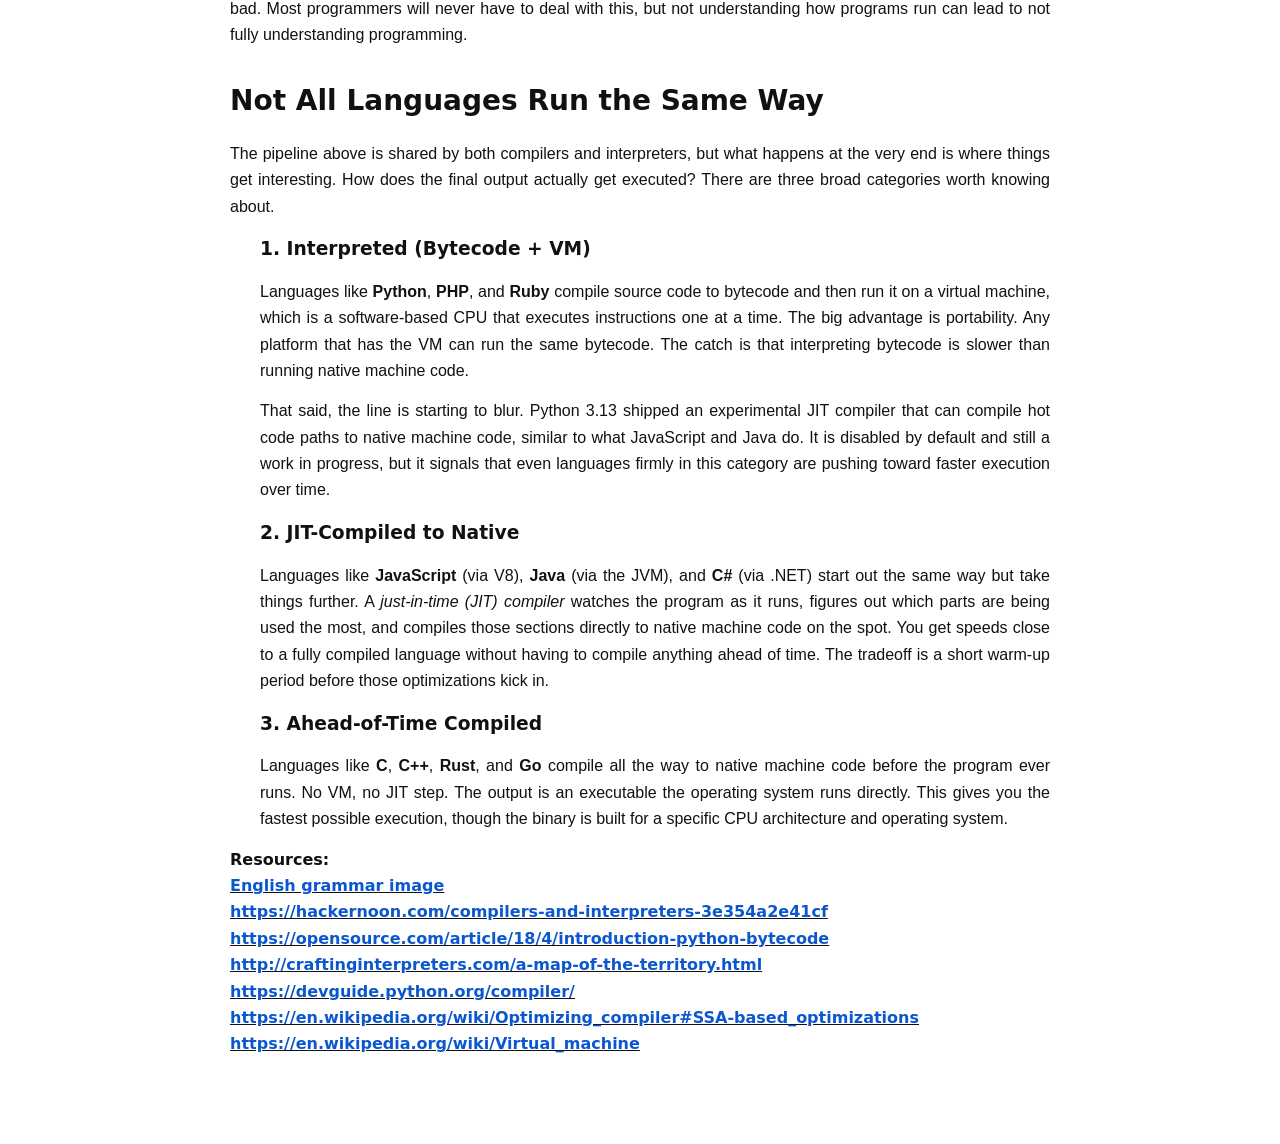
==== commit 8a5cd1d5: "Remove redundant interpreted languages list" ====
--- a/index.html
+++ b/index.html
@@ -90,8 +90,7 @@
 <p style="padding-left: 30px;"><span style="font-size: 14pt;"><strong>3. Ahead-of-Time Compiled</strong></span></p>
 <p style="text-align: justify; padding-left: 30px;"><span style="font-family: Arial, Helvetica, sans-serif;">Languages like <strong>C</strong>, <strong>C++</strong>, <strong>Rust</strong>, and <strong>Go</strong> compile all the way to native machine code before the program ever runs. No VM, no JIT step. The output is an executable the operating system runs directly. This gives you the fastest possible execution, though the binary is built for a specific CPU architecture and operating system.</span></p>
 
-<p><strong>Some other interpreted languages:</strong><br/>
-<strong><a href="https://en.wikipedia.org/wiki/PHP" target="_blank">PHP</a>, <a href="https://en.wikipedia.org/wiki/Ruby_(programming_language)" target="_blank">Ruby</a>, <a href="https://en.wikipedia.org/wiki/R_(programming_language)" target="_blank">R</a></strong></p>
+
 <p><strong>Resources:</strong><br/>
 <a href="https://photobucket.com/gallery/user/shmi11y/media/cGF0aDpVb1MgTGluZ1NpdGUvdG9tcHVzaGVkdGhlY2FyLnBuZw==/?ref="></a><span style="text-decoration: underline;"><strong><a href="https://photobucket.com/gallery/user/shmi11y/media/cGF0aDpVb1MgTGluZ1NpdGUvdG9tcHVzaGVkdGhlY2FyLnBuZw==/?ref=" target="_blank">English grammar image</a></strong></span><br/>
 <span style="text-decoration: underline;"><strong><a href="https://hackernoon.com/compilers-and-interpreters-3e354a2e41cf" target="_blank">https://hackernoon.com/compilers-and-interpreters-3e354a2e41cf</a></strong></span><br/>
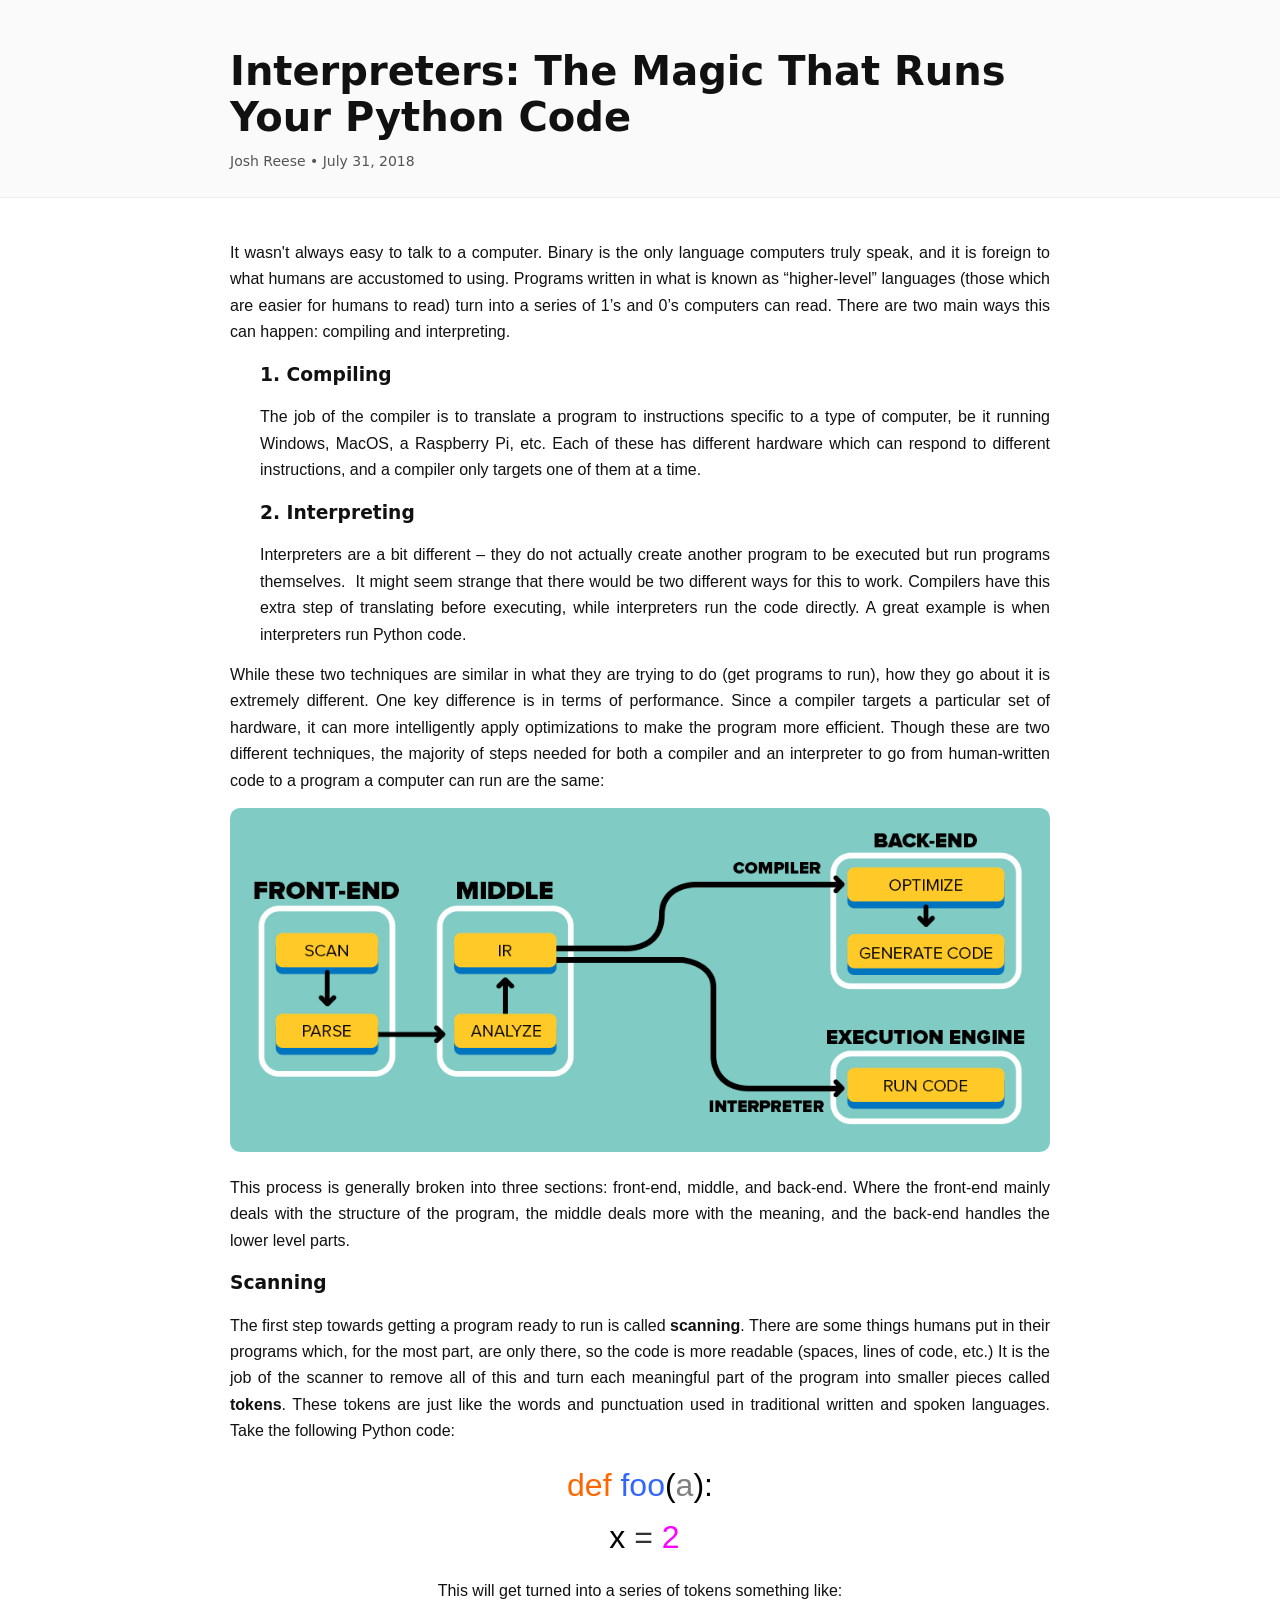
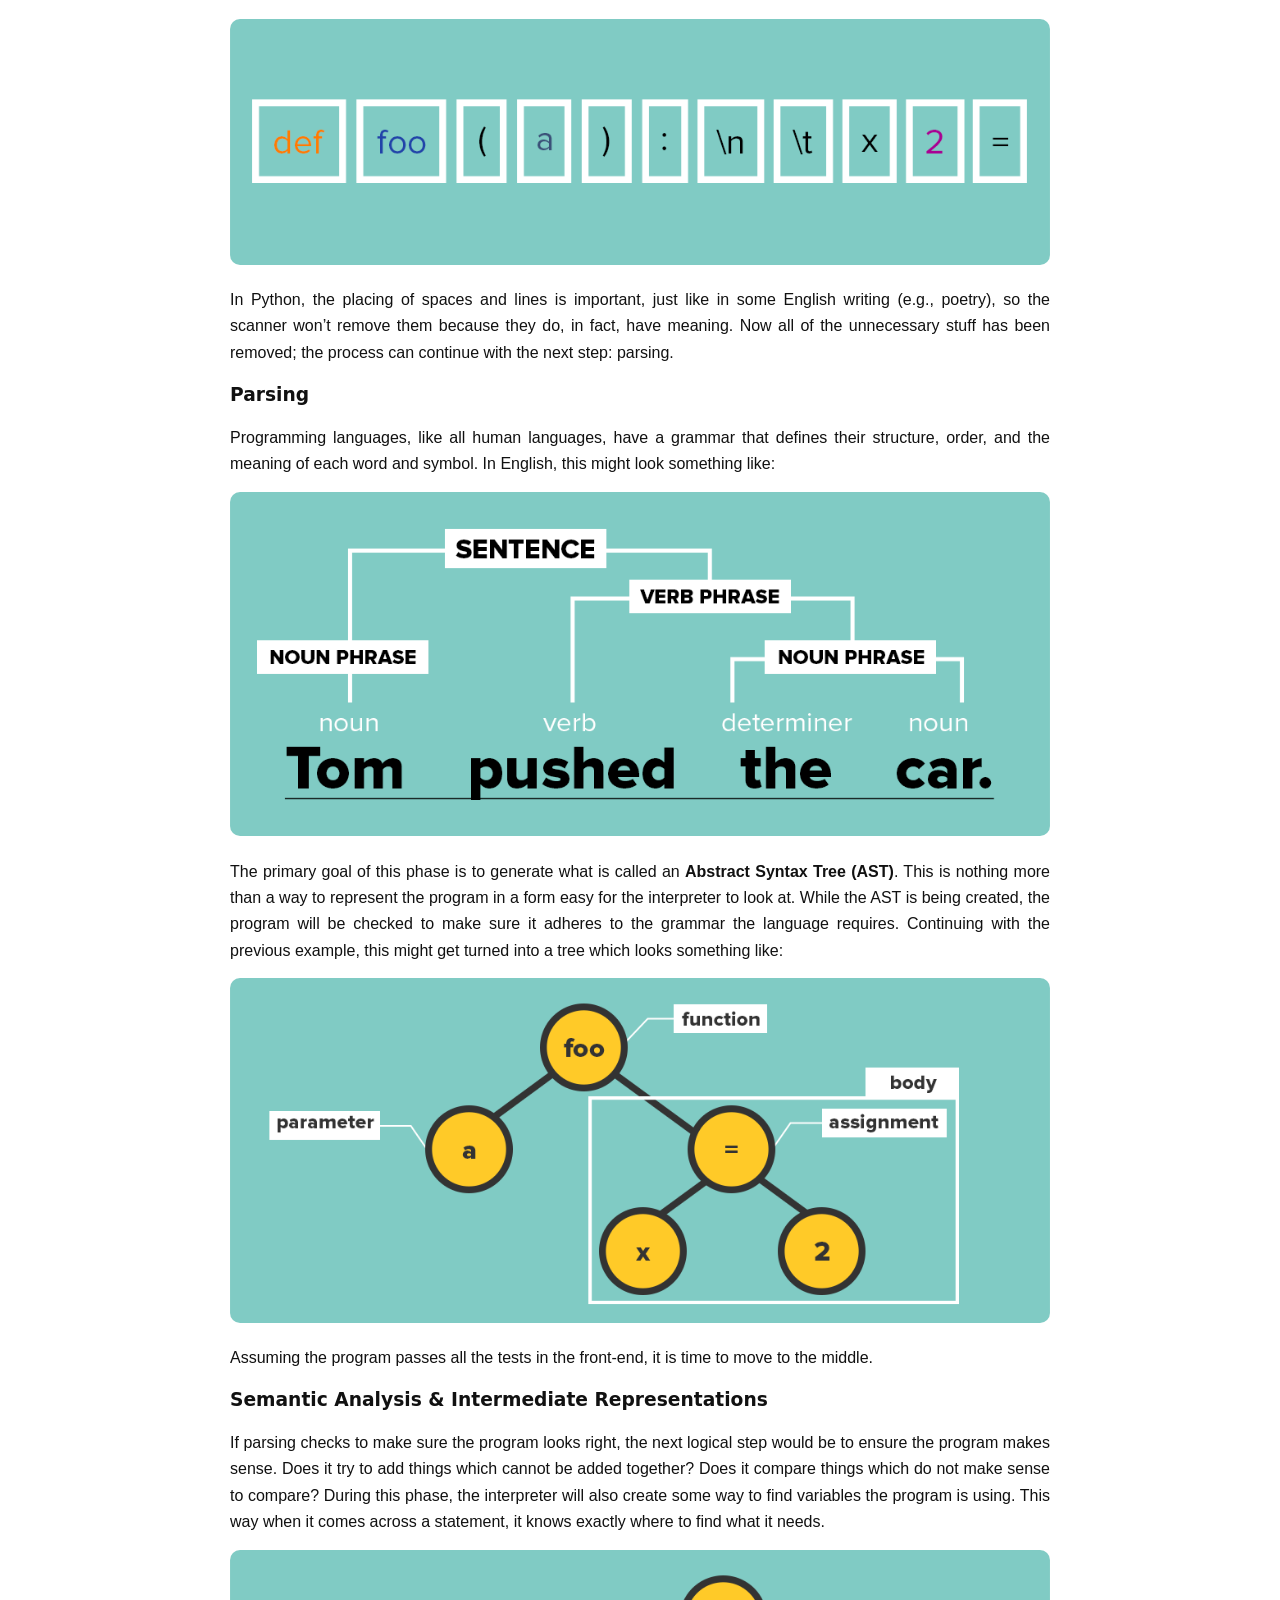
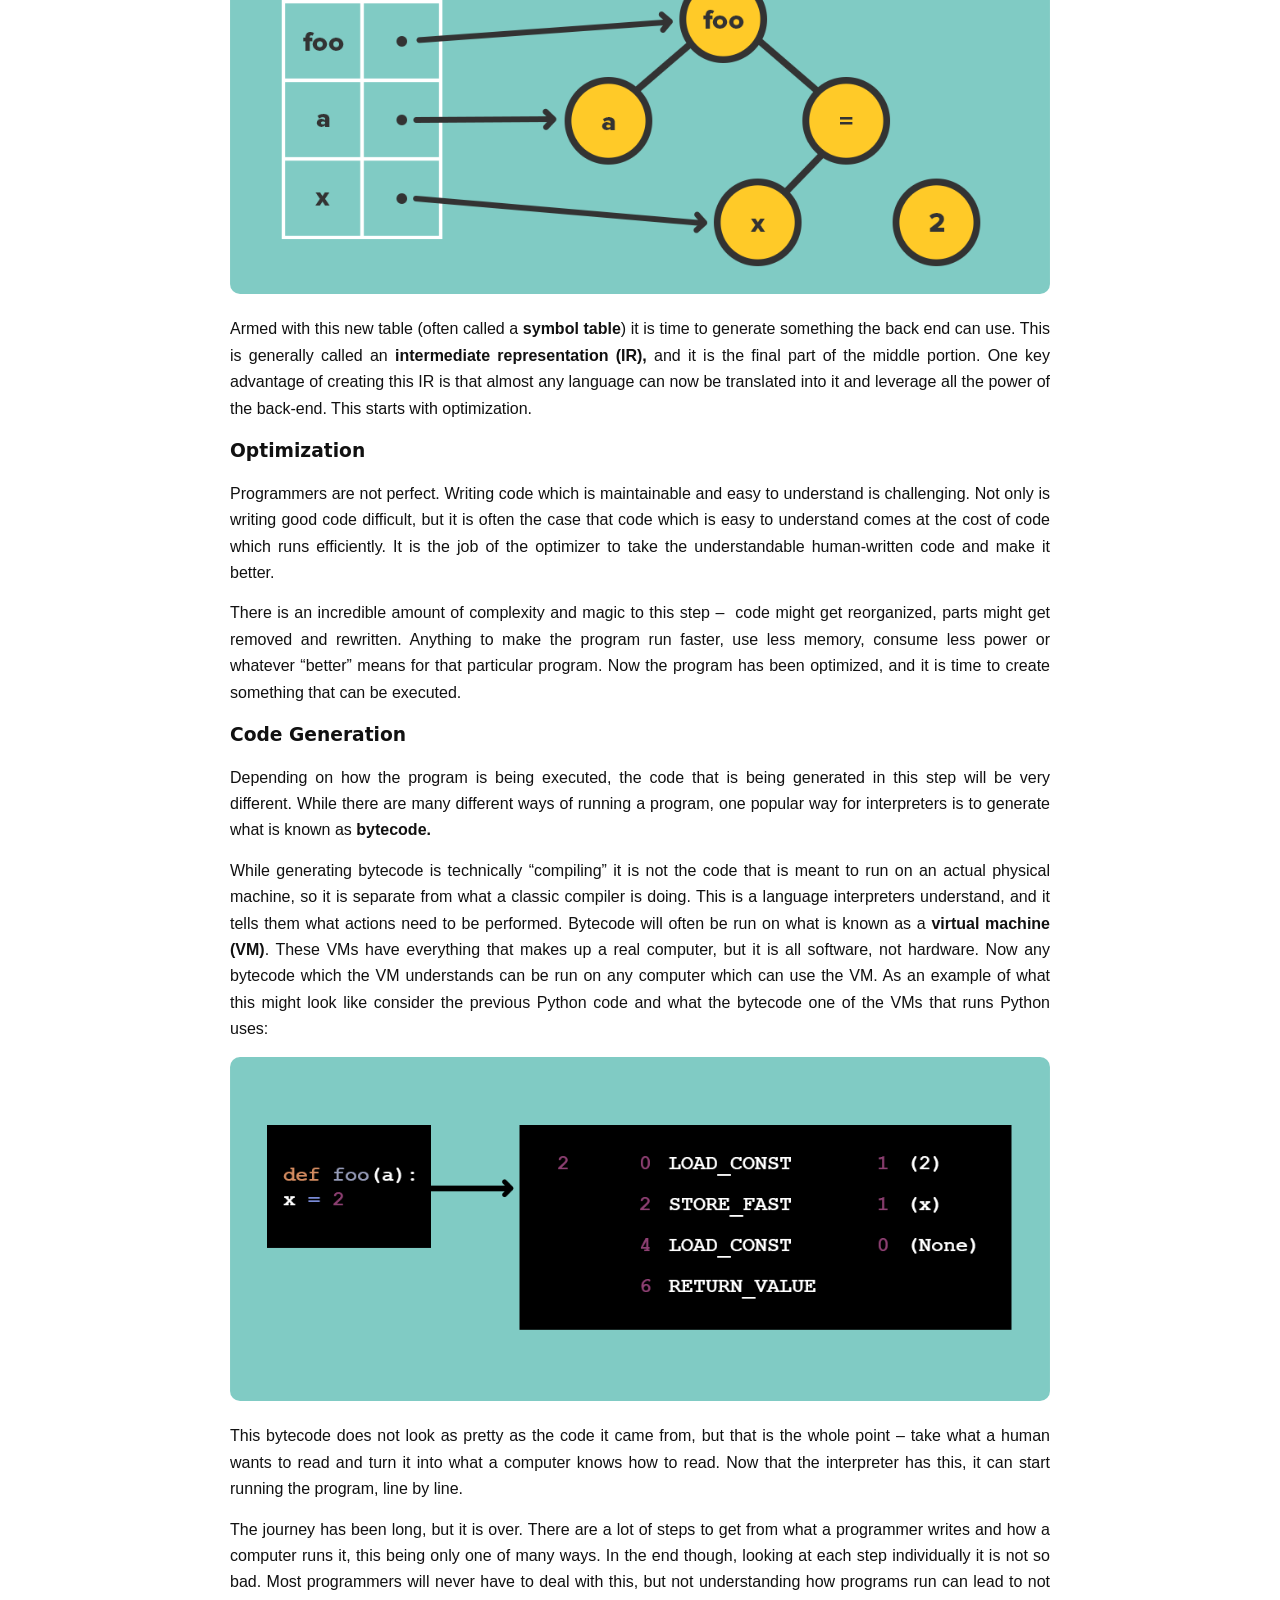
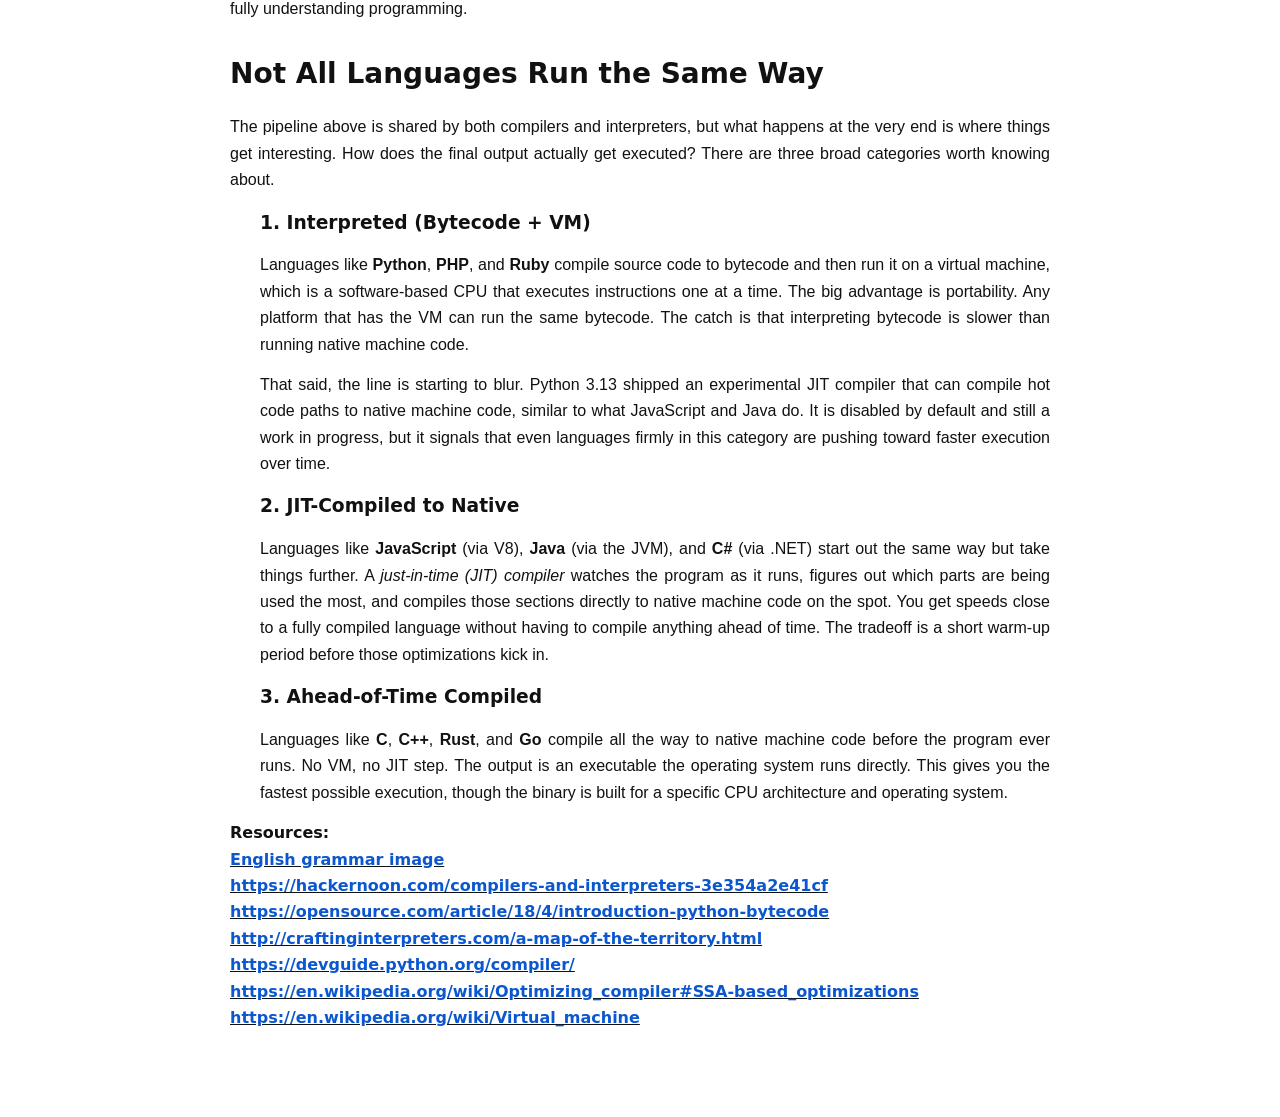
==== commit 53933111: "update intro" ====
--- a/index.html
+++ b/index.html
@@ -5,6 +5,14 @@
   <meta name="viewport" content="width=device-width, initial-scale=1"/>
   <title>Interpreters: The Magic That Runs Your Python Code</title>
   <meta name="author" content="Josh Reese"/>
+  <meta name="description" content="How do interpreters and compilers actually work? A practical explanation using Python as the example."/>
+  <meta property="og:title" content="Interpreters: The Magic That Runs Your Python Code"/>
+  <meta property="og:description" content="How do interpreters and compilers actually work? A practical explanation using Python as the example."/>
+  <meta property="og:url" content="https://interpreters.middleearth.rocks/"/>
+  <meta property="og:type" content="article"/>
+  <meta name="twitter:card" content="summary"/>
+  <meta name="twitter:title" content="Interpreters: The Magic That Runs Your Python Code"/>
+  <meta name="twitter:description" content="How do interpreters and compilers actually work? A practical explanation using Python as the example."/>
   <style>
 :root{color-scheme:light;}
 body{margin:0;font-family:ui-sans-serif,system-ui,-apple-system,Segoe UI,Roboto,Helvetica,Arial,"Apple Color Emoji","Segoe UI Emoji";line-height:1.65;color:#111;background:#fff;}
@@ -42,7 +50,7 @@
   <main>
     <article>
       
-<p style="text-align: justify;"><span style="font-family: Arial, Helvetica, sans-serif;">Programmers have not always been fortunate enough for programming languages as understandable as those available today. Binary is the only language computers truly speak, and it is foreign to what humans are accustomed to using. Programs written in what is known as “higher-level” languages (those which are easier for humans to read) turn into a series of 1’s and 0’s computers can read. There are two main ways this can happen: compiling and interpreting.</span></p>
+<p style="text-align: justify;"><span style="font-family: Arial, Helvetica, sans-serif;">It wasn't always easy to talk to a computer. Binary is the only language computers truly speak, and it is foreign to what humans are accustomed to using. Programs written in what is known as “higher-level” languages (those which are easier for humans to read) turn into a series of 1’s and 0’s computers can read. There are two main ways this can happen: compiling and interpreting.</span></p>
 <p style="padding-left: 30px;"><span style="font-size: 14pt;"><strong> 1. </strong><strong>Compiling</strong></span></p>
 <p style="text-align: justify; padding-left: 30px;"><span style="font-weight: 400; font-family: Arial, Helvetica, sans-serif;">The job of the compiler is to translate a program to instructions specific to a type of computer, be it running Windows, MacOS, a Raspberry Pi, etc. Each of these has different hardware which can respond to different instructions, and a compiler only targets one of them at a time. </span></p>
 <p style="padding-left: 30px;"><span style="font-size: 14pt;"><strong> 2. </strong></span><span style="font-size: 14pt;"><strong>Interpreting</strong></span></p>
